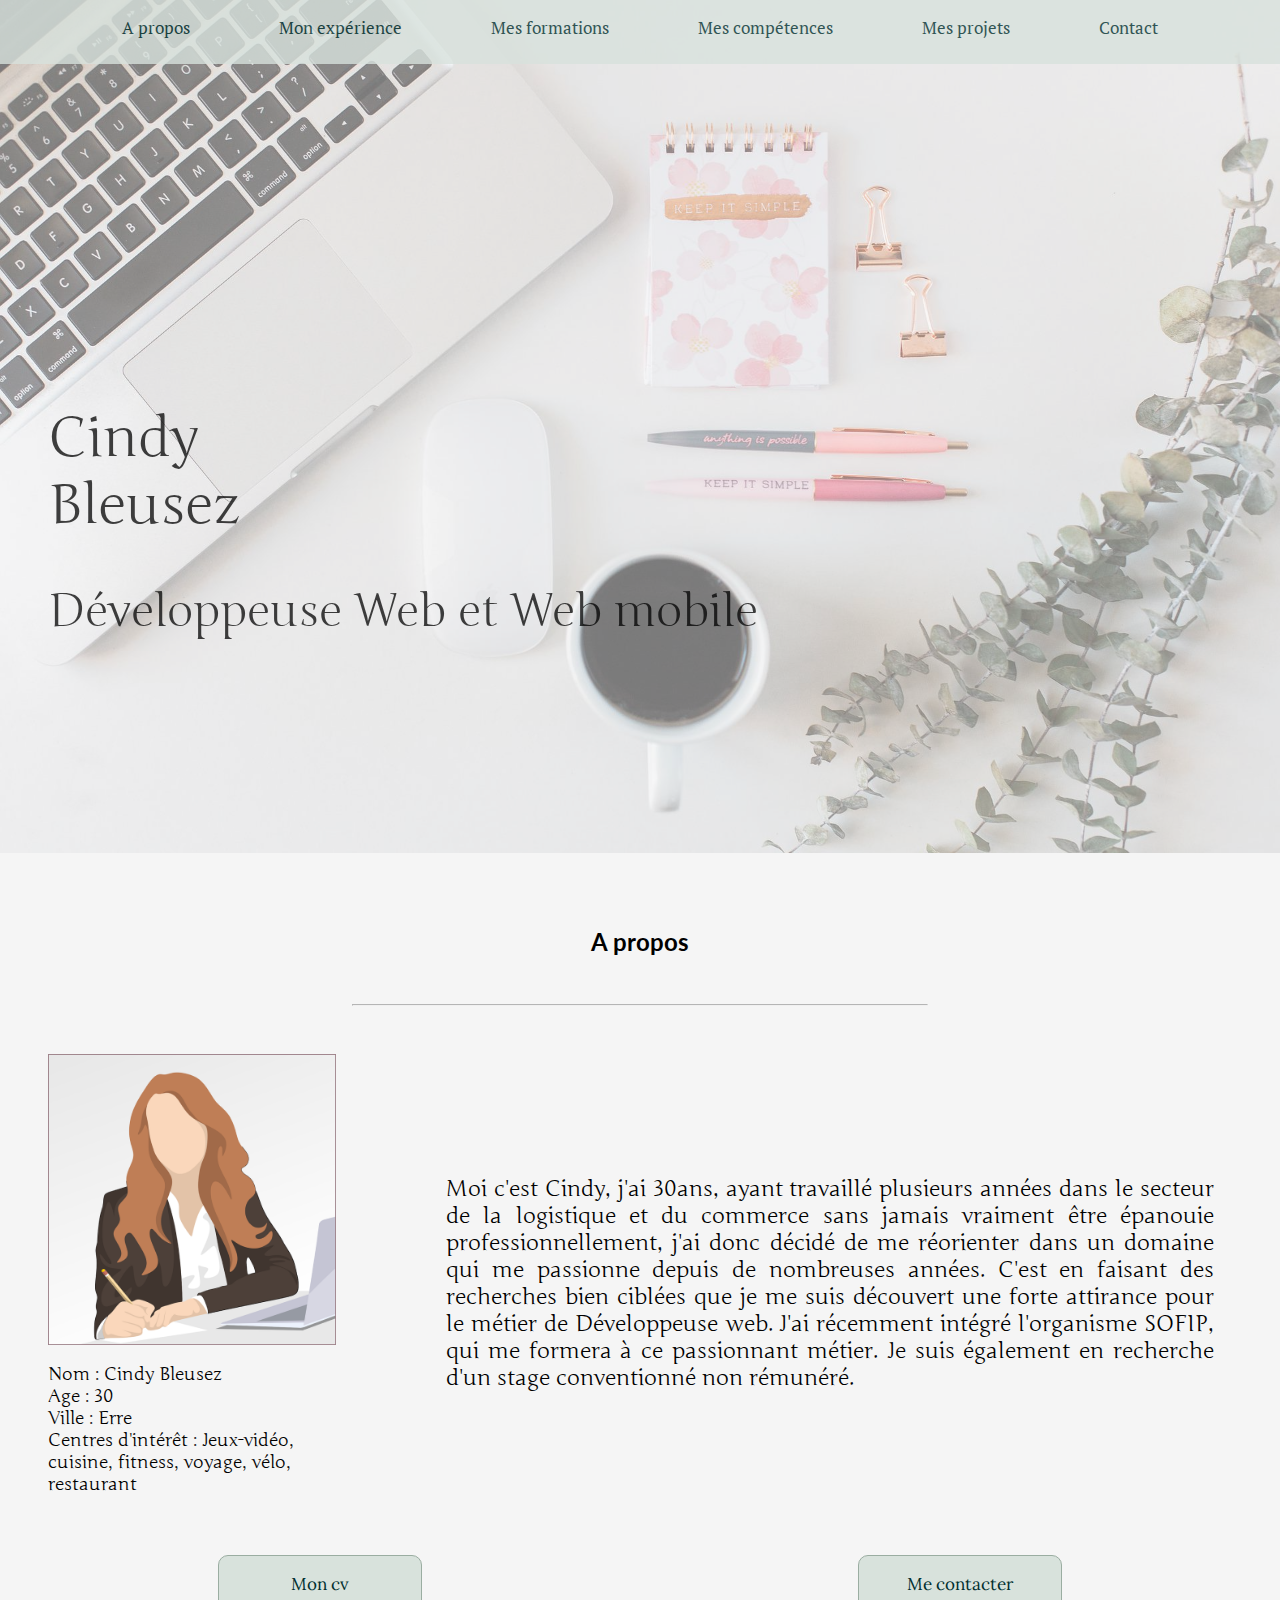
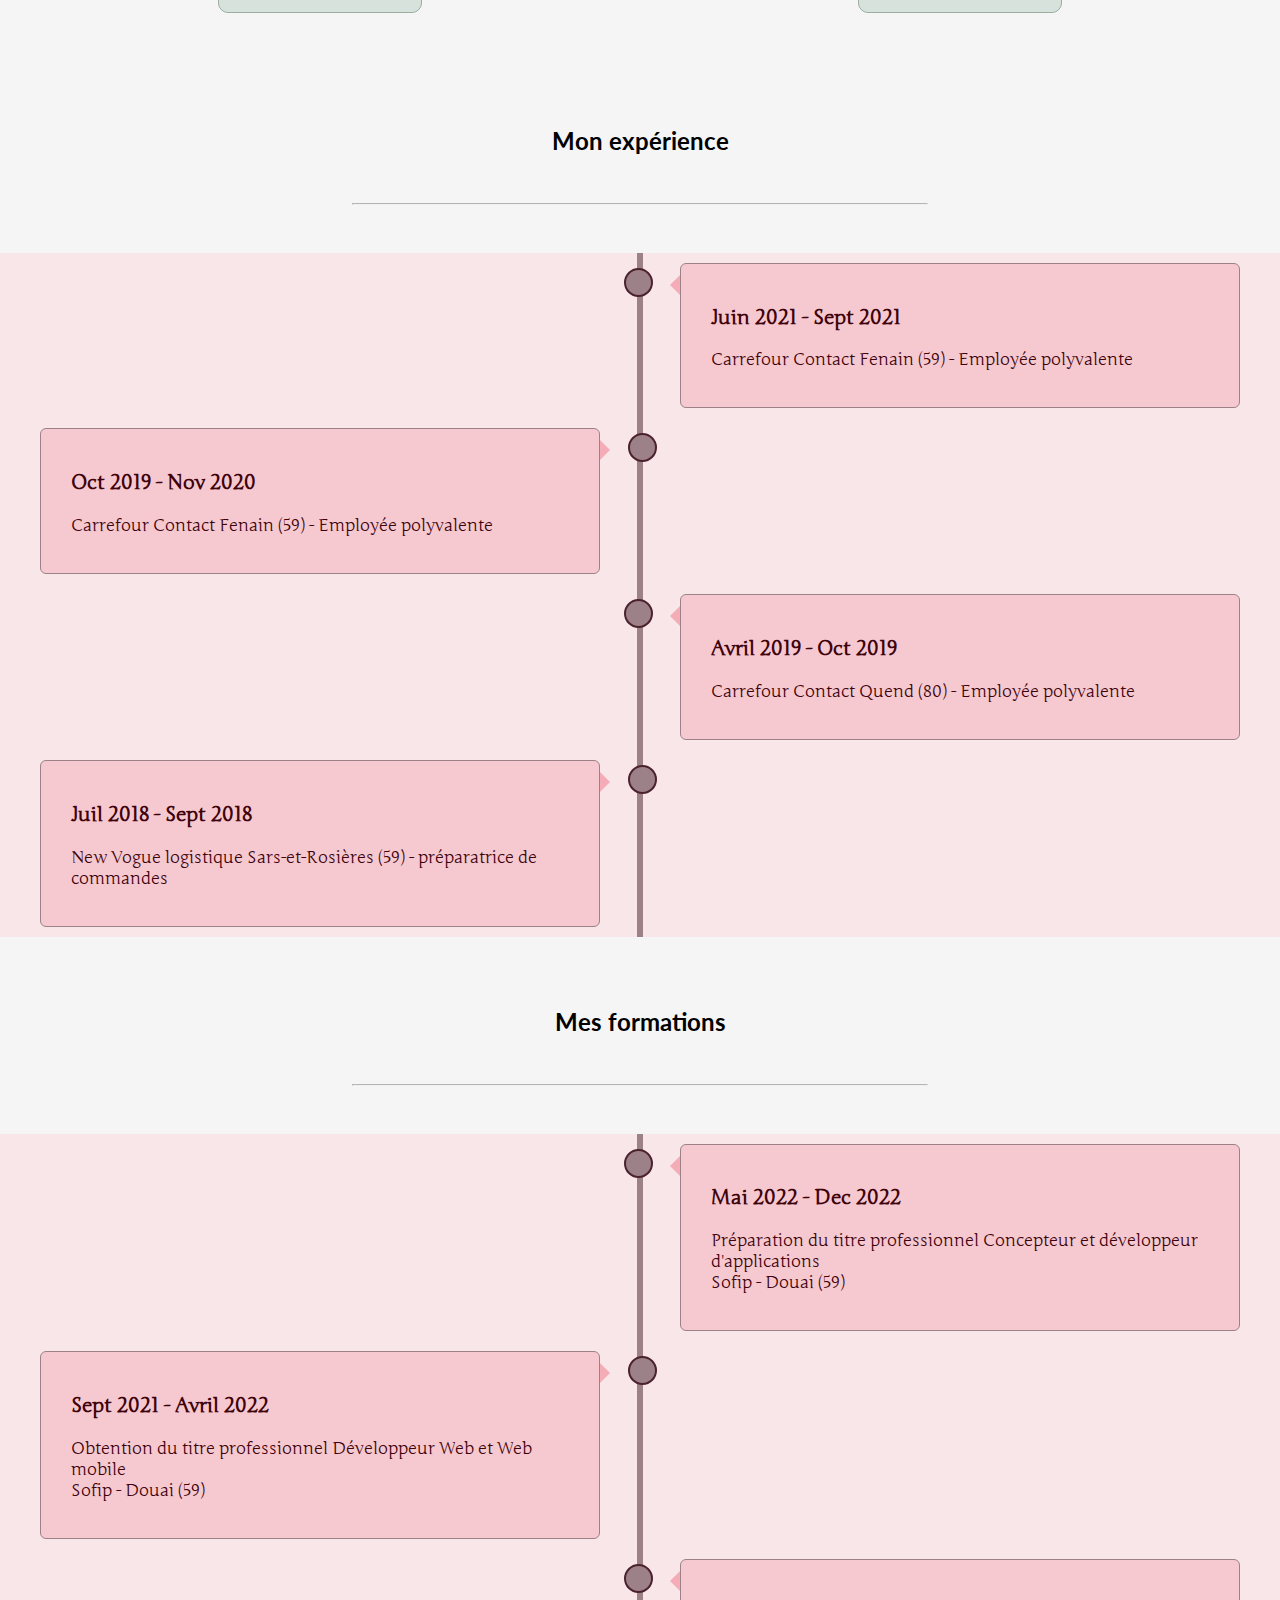
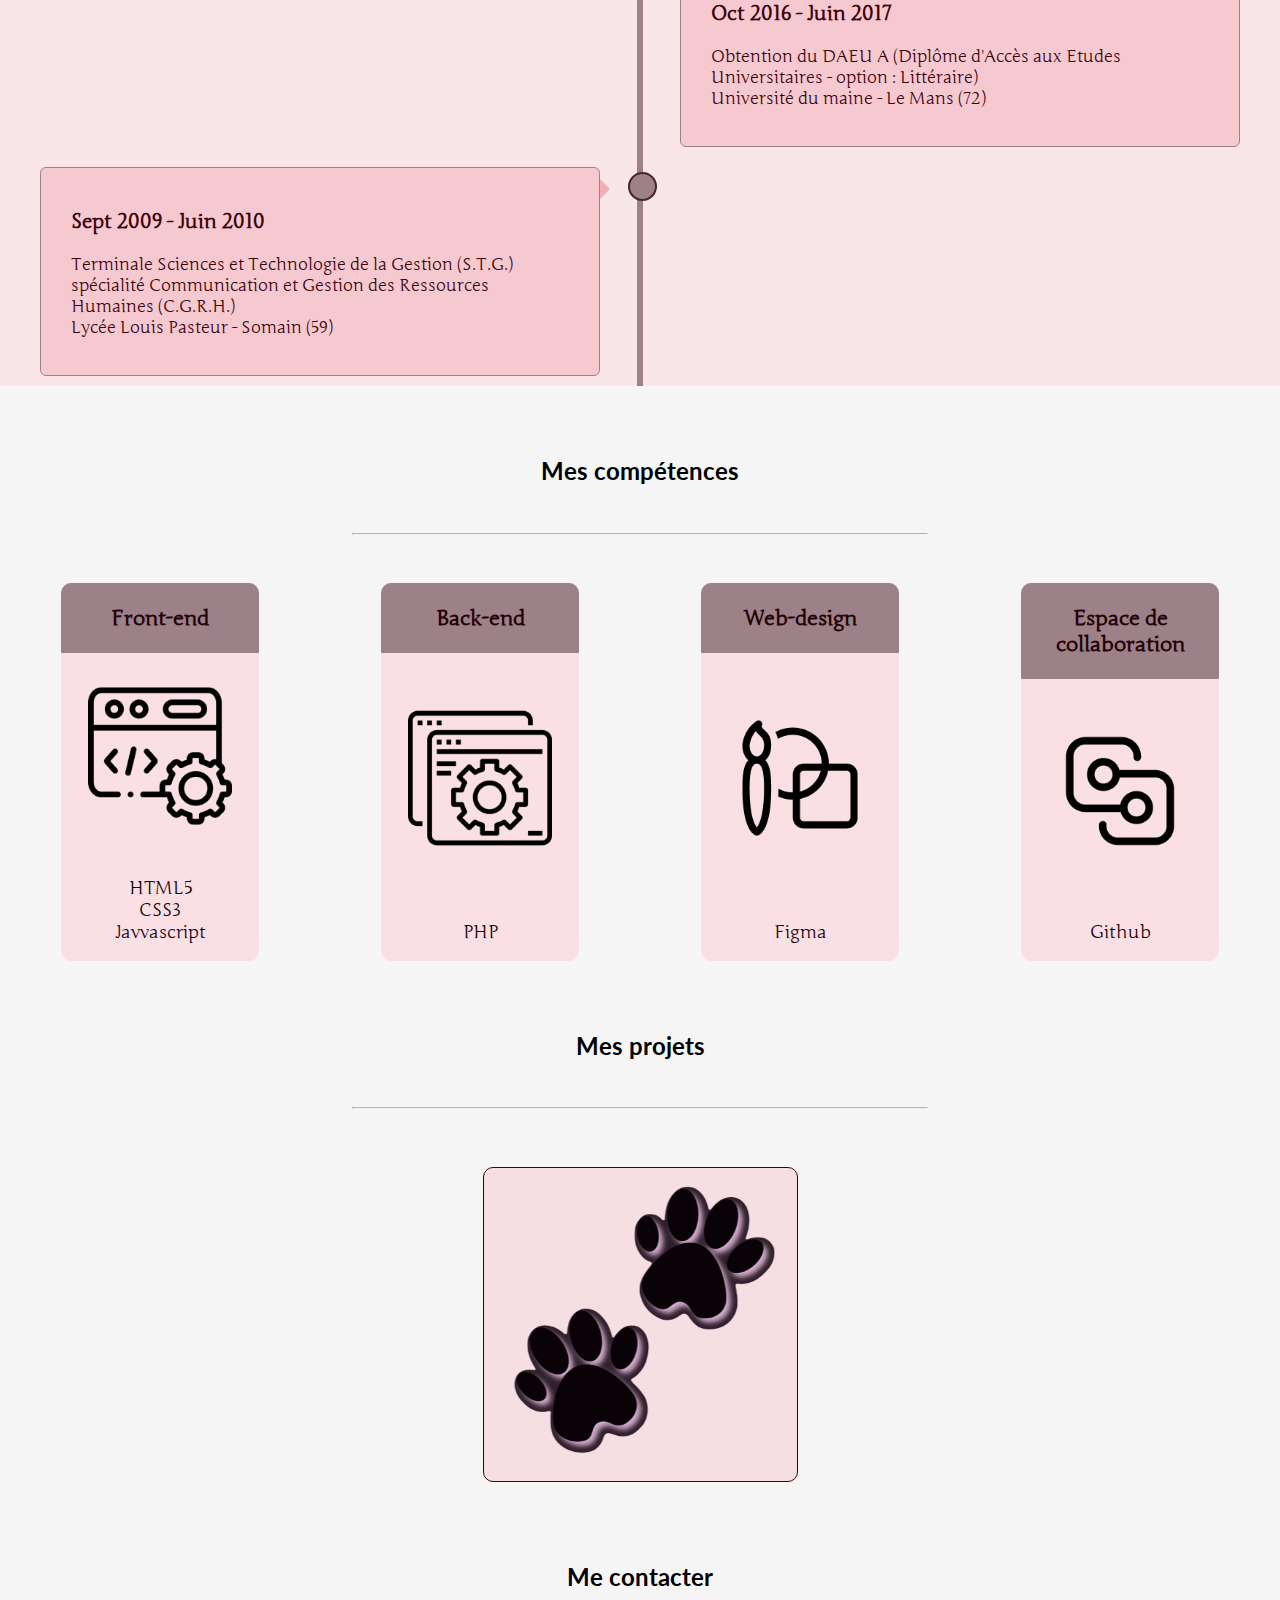
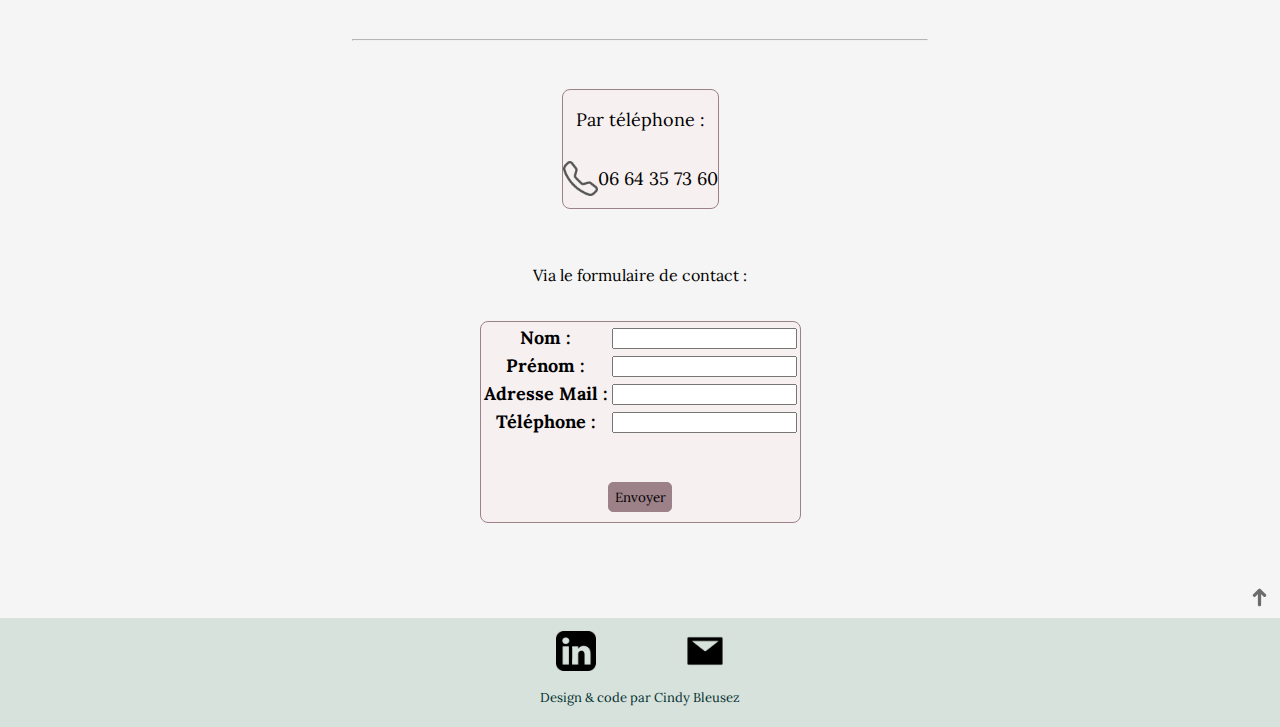
==== index.html @ 9ed2df32 "premier push" ====
<!DOCTYPE html>
<html lang="fr">

<head>
    <meta charset="UTF-8">
    <meta http-equiv="X-UA-Compatible" content="IE=edge">
    <meta name="viewport" content="width=device-width, initial-scale=1.0">
    <link rel="stylesheet" href="style.css">
    <link rel="stylesheet" href="media.css">

    <style>
        @import url('https://fonts.googleapis.com/css2?family=Junge&display=swap');
    </style>
    <style>
        @import url('https://fonts.googleapis.com/css2?family=PT+Serif&display=swap');
    </style>
    <style>
        @import url('https://fonts.googleapis.com/css2?family=Lato:wght@700&display=swap');
    </style>
    <style>
        @import url('https://fonts.googleapis.com/css2?family=Lora&display=swap');
    </style>

    <title>Cv Cindy Bleusez</title>

</head>

<body>

    <header>

        <div id="nav-bar">

            <a href="#Apropos">A propos</a>
            <a href="#Monexperience">Mon expérience</a>
            <a href="#Mesformations">Mes formations</a>
            <a href="#Mescompetences">Mes compétences</a>
            <a href="#Mesprojets">Mes projets</a>
            <a href="#Mecontacter">Contact</a>

        </div>

        <div id="head-img">

            <img id="image-header" src="img/header.jpg" alt="header">

        </div>

        <div id="head-txt">

            <h1>Cindy <br> Bleusez</h1>
            <p id="tittle">Développeuse Web et Web mobile</p>

        </div>

    </header>

    <main>

        <div class="main-txt">

            <h2 id="Apropos">A propos</h2> <br>

            <hr> <br> <br>

        </div>

        <div id="descriptions">

            <div id="description1">
                <img id="femme" src="img/femme.png" alt="femme">
                <p id="textdescription1">Nom : Cindy Bleusez <br> Age : 30 <br> Ville : Erre <br> Centres d'intérêt :
                    Jeux-vidéo, <br> cuisine,
                    fitness, voyage, vélo, <br> restaurant
                </p>
            </div>

            <p id="textdescription2"> Moi c'est Cindy, j'ai 30ans, ayant travaillé plusieurs années dans le secteur de
                la logistique et du
                commerce sans jamais vraiment être épanouie
                professionnellement, j'ai donc décidé de me réorienter dans un domaine qui me passionne depuis de
                nombreuses années. C'est en faisant des recherches
                bien ciblées que je me suis découvert une forte attirance pour le métier de Développeuse web. J'ai
                récemment intégré l'organisme SOFIP, qui me formera
                à ce passionnant métier. Je suis également en recherche d'un stage conventionné non rémunéré.</p>

        </div>

        <div id="cvcontact">

            <a href="cvpapier/cvpapier.odt" target="_blank" id="cv" class="cvpapier">Mon cv</a>
            <a href="#ancre" id="contact">Me contacter</a>

        </div>

        <div class="main-txt">

            <h2 id="Monexperience">Mon expérience</h2> <br>

            <hr> <br> <br>

        </div>

        <div class="timeline">

            <div class="container right">

                <div class="content">
                    <h3>Juin 2021 - Sept 2021</h3>
                    <p>Carrefour Contact Fenain (59) - Employée polyvalente </p>
                </div>

            </div>

            <div class="container left">

                <div class="content">
                    <h3>Oct 2019 - Nov 2020</h3>
                    <p>Carrefour Contact Fenain (59) - Employée polyvalente</p>
                </div>

            </div>

            <div class="container right">

                <div class="content">
                    <h3>Avril 2019 - Oct 2019</h3>
                    <p>Carrefour Contact Quend (80) - Employée polyvalente </p>
                </div>

            </div>

            <div class="container left">

                <div class="content">
                    <h3>Juil 2018 - Sept 2018</h3>
                    <p>New Vogue logistique Sars-et-Rosières (59) - préparatrice de commandes</p>
                </div>

            </div>

        </div>

        <div class="main-txt">

            <h2 id="Mesformations">Mes formations</h2> <br>

            <hr> <br> <br>

        </div>

        <div class="timeline">

            <div class="container right">

                <div class="content">
                    <h3>Mai 2022 - Dec 2022</h3>
                    <p>Préparation du titre professionnel Concepteur et développeur d'applications <br>
                        Sofip - Douai (59) </p>
                </div>

            </div>

            <div class="container left">

                <div class="content">
                    <h3>Sept 2021 - Avril 2022</h3>
                    <p>Obtention du titre professionnel Développeur Web et Web mobile <br>
                        Sofip - Douai (59) </p>
                </div>

            </div>

            <div class="container right">

                <div class="content">
                    <h3>Oct 2016 - Juin 2017</h3>
                    <p>Obtention du DAEU A (Diplôme d'Accès aux Etudes Universitaires - option : Littéraire) <br>
                        Université du maine - Le Mans (72)</p>
                </div>

            </div>

            <div class="container left">

                <div class="content">
                    <h3>Sept 2009 - Juin 2010</h3>
                    <p>Terminale Sciences et Technologie de la Gestion (S.T.G.) <br>
                        spécialité Communication et Gestion des Ressources Humaines (C.G.R.H.) <br>
                        Lycée Louis Pasteur - Somain (59)
                    </p>
                </div>

            </div>

        </div>

        <div class="main-txt">

            <h2 id="Mescompetences">Mes compétences</h2> <br>

            <hr> <br> <br>

        </div>

        <div id="cartes">

            <div class="carte">
                <div class="tittlecompetence">
                    <h3>Front-end</h3>
                </div>
                <img class="imgcarte" src="img/frontend.png" alt="frontend">
                <p>HTML5 <br> CSS3 <br> Javvascript</p>

            </div>

            <div class="carte">
                <div class="tittlecompetence">
                    <h3>Back-end</h3>
                </div>
                <img class="imgcarte" src="img/backend.png" alt="backend">
                <p>PHP</p>

            </div>

            <div class="carte">
                <div class="tittlecompetence">
                    <h3>Web-design</h3>
                </div>
                <img class="imgcarte" src="img/design.png" alt="design">
                <p>Figma</p>

            </div>

            <div class="carte">
                <div class="tittlecompetence">
                    <h3>Espace de <br> collaboration</h3>
                </div>
                <img class="imgcarte" src="img/collaboration.png" alt="collaboration">
                <p>Github</p>

            </div>

        </div>

        <div class="main-txt">

            <h2 id="Mesprojets">Mes projets</h2> <br>

            <hr> <br> <br>

            <div id="projets">

                <figure class="snip1585">

                    <img src="img/pattes.png" alt="pattes" />

                    <figcaption>
                        <h3>Canidogs <span></span></h3>
                    </figcaption>
                    <a target="_blank" href="http://canidogs.catherine-wojciechowski.fr/"></a>

                </figure>

            </div>

        </div>

        <div class="main-txt">

            <h2 id="Mecontacter">Me contacter</h2> <br>

            <hr> <br> <br>

        </div>

        <div class="mecontacter">

            <div id="contacttel">
                <p>Par téléphone :</p>

                <div id="iconenum">
                    <img id="tel" src="img/tel.png" alt="telephone">
                    <p>06 64 35 73 60</p>
                </div>

            </div>

        </div> <br><br>

        <div class="mecontacter">

            <div>
                <p>Via le formulaire de contact :</p> <br>

                <div>
                    <form action=""></form>
                </div>
            </div>

        </div>

        <div class="mecontacter">

            <form id="formulaire" action="indexform.html" method="get" onsubmit="return envoyerFormulaire();">
                <table>
                    <tr>
                        <th>Nom : </th>
                        <th><input id="tbx_nom" type="text" value""></th>
                    </tr>
                    <tr>
                        <th>Prénom : </th>
                        <th><input id="tbx_prenom" type="text" value""></th>
                    </tr>
                    <tr>
                        <th>Adresse Mail : </th>
                        <th><input id="tbx_mail" type="text" value""></th>
                    </tr>
                    <tr>
                        <th>Téléphone :</th>
                        <th><input id="tbx_telephone" type="text" value""></th>
                    </tr>
                </table> <br> <br>
                <input id="btn_valider" type="submit" value="Envoyer">
            </form>
        </div>

        <div>
            <a id="ancre" href="#head-img"><img src="img/fleche.png" alt="fleche"></a>
        </div>

    </main>

    <footer>

        <div id="footer">
            <a target="_blank" href="https://www.linkedin.com/in/cindy-bleusez-076947224/"><img id="linkdn"
                    src="img/linkedn.png" alt="linkedn"></a>
            <a href="mailto:cindy.bleusez@hotmail.fr"><img id="mail" src="img/mail.png" alt="mail"></a>
            <p id="textfoot">Design & code par Cindy Bleusez</p>
        </div>

    </footer>

    <script src="formulaire.js"></script>
    <script src="projet.js"></script>
</body>

</html>
---- style.css ----
body, html{
    margin: 0;
    padding: 0;
    scroll-behavior: smooth;
    background-color: rgba(245, 245, 245, 1);
    font-family: 'Junge', serif;
    font-family: 'PT Serif', serif;
    font-family: 'Lato', sans-serif;
    font-family: 'Lora', serif;
}

/*Header*/

#nav-bar{
    position: fixed;
    z-index: 2;
    top: 0px;
    background-color: rgba(216, 226, 220, 1);
    width: 100%;
    height: 5em;
    font-family: 'PT Serif', serif;
    text-align: center;
    padding-top: 2em;
    opacity: 80%;
}

a{
    margin: 5em;
    font-size: 16px;
    text-decoration: none;
    color: rgb(1, 48, 48);
}

a:hover{
    text-decoration: underline;
    color: rgb(1, 48, 48);
}

#head-img{
    position: relative;
    z-index: 1;
}

#image-header{
    width: 100%;
    height: auto;
    opacity: 50%;
}

#head-txt{
    position: absolute;
    z-index: 3;
    top: 30em;
    padding: 3em;
    font-family: 'Junge', serif;
}

h1{
    color: rgba(0, 0, 0, 0.75);
    font-size: 70px;
    font-weight: 500;
}

#tittle{
    color: rgba(0, 0, 0, 0.75);
    font-size: 60px;
}

/*Main*/

    /*A propos*/

.main-txt{
    margin-top: 70px;
    height: auto;
}

h2{
    font-family: 'Lato', sans-serif;
    text-align: center;
    font-size: 25px;
}

hr{
    width: 40%;
    opacity: 70%;
}

#descriptions{
    display: flex;
    flex-wrap: wrap;
    justify-content: space-between;
    align-items: center;
    text-align: justify;
}

#description1{
    display: flex;
    justify-content: center;
    align-items: flex-start;
    flex-direction: column;
    margin-left: 3em;
}

#femme{
    width: auto;
    height: auto;
}

#textdescription1{
    font-family: 'Junge', serif;
    font-size: 18px;
}

#textdescription2{
    max-width: 75%;
    margin-left: 3em;
    margin-right: 3em;
    font-size: 23px;
    font-family: 'Junge', serif;
}

#cvcontact{
    display: flex;
    align-items: center;
    justify-content: space-around;
    text-align: center;
}

#cv{
    width: 12em;
    padding: 1em;
    height: auto;
    background-color: rgba(216, 226, 220, 1);
    border: 1px solid rgba(154, 173, 161, 1);
    border-radius: 10px;
}

#contact{
    width: 12em;
    padding: 1em;
    height: auto;
    background-color: rgba(216, 226, 220, 1);
    border: 1px solid rgba(154, 173, 161, 1);
    border-radius: 10px;
}

#cv:hover{
    background-color: rgba(154, 173, 161, 1);
    color: rgb(2, 44, 17);
    border: 1px solid rgb(16, 65, 34);
    text-decoration: none;
}

#contact:hover{
    background-color: rgba(154, 173, 161, 1);
    color: rgb(2, 44, 17);
    border: 1px solid rgb(16, 65, 34);
    text-decoration: none;
}

    /*Mon expérience*/

        /*Timeline*/

*{
    box-sizing: border-box;
}

        /* The actual timeline (the vertical ruler) */

.timeline{
    font-family: 'Junge', serif;
    font-size: 17px;
    background-color: rgba(255, 202, 212, 0.35);
    position: relative;
    max-width: 100%;
}

        /* The actual timeline (the vertical ruler) */

.timeline::after{
    content: '';
    position: absolute;
    width: 6px;
    background-color: rgba(157, 129, 137, 1);
    top: 0;
    bottom: 0;
    left: 50%;
    margin-left: -3px;
}

        /* Container around content */

.container{
    padding: 10px 40px;
    position: relative;
    background-color: none;
    width: 50%;
}

        /* The circles on the timeline */

.container::after{
    content: '';
    position: absolute;
    width: 25px;
    height: 25px;
    right: -17px;
    background-color: rgba(157, 129, 137, 1);
    border: 2px solid rgb(75, 34, 45);
    top: 15px;
    border-radius: 50%;
    z-index: 1;
}

        /* Place the container to the left */

.left{
    left: 0;
}

        /* Place the container to the right */

.right{
    left: 50%;
}

        /* Add arrows to the left container (pointing right) */

.left::before{
    content: " ";
    height: 0;
    position: absolute;
    top: 22px;
    width: 0;
    z-index: 1;
    right: 30px;
    border: medium solid rgba(244, 172, 183, 1);
    border-width: 10px 0 10px 10px;
    border-color: transparent transparent transparent rgba(244, 172, 183, 1);
}

        /* Add arrows to the right container (pointing left) */

.right::before{
    content: " ";
    height: 0;
    position: absolute;
    top: 22px;
    width: 0;
    z-index: 1;
    left: 30px;
    border: medium solid rgba(244, 172, 183, 1);
    border-width: 10px 10px 10px 0;
    border-color: transparent rgba(244, 172, 183, 1) transparent transparent;
}

        /* Fix the circle for containers on the right side */

.right::after{
    left: -16px;
}

        /* The actual content */

.content{
    padding: 20px 30px;
    background-color: rgba(244, 172, 183, 0.5);
    border: 1px solid rgba(157, 129, 137, 1);
    color: rgb(63, 2, 11);
    position: relative;
    border-radius: 6px;
}

    /*Mes compétences*/

#cartes{
    font-family: 'Junge', serif;
    font-size: 18px;
    display: flex;
    flex-wrap: wrap;
    justify-content: space-around;
    align-items: center;
    text-align: center;
}

.carte{
    display: flex;
    justify-content: space-between;
    align-items: center;
    flex-direction: column;
    width: auto;
    color: rgb(37, 1, 7);
    margin: 0;
    padding: 0;
    height: 21em;
    background-color: rgba(255, 202, 212, 0.5);
    border-radius: 10px;
}

.tittlecompetence{
    width: 11em;
    background-color: rgba(157, 129, 137, 1);
    border: 1px solid rgba(157, 129, 137, 1);
    border-radius: 10px 10px 0px 0px ;
}

.imgcarte{
    width: 8em;
    height: auto;
}

    /*Mes projets*/

#projets{
    display: flex;
    justify-content: center;
    align-items: center;
    width: auto;
    height: fit-content;
}

.snip1585{
    background-color: rgba(244, 172, 183, 0.3);
    border: 1px solid rgb(56, 4, 13) ;
    border-radius: 10px;
    color: rgb(56, 4, 13);
    display: inline-block;
    font-family: 'Lora', serif;
    font-size: 28px;
    margin: 10px;
    max-width: 315px;
    min-width: 230px;
    overflow: hidden;
    position: relative;
    text-align: center;
    width: 100%;
}

.snip1585 *{
    -webkit-box-sizing: border-box;
    box-sizing: border-box;
    -webkit-transition: all 0.45s ease;
    transition: all 0.45s ease;
}

.snip1585:before, .snip1585:after{
    background-color: rgba(244, 172, 183, 0.4);
    border-top: 50px solid rgba(157, 129, 137, 0.9);
    border-bottom: 50px solid rgba(157, 129, 137, 0.9);
    position: absolute;
    top: 0;
    bottom: 0;
    left: 0;
    right: 0;
    content: '';
    -webkit-transition: all 0.3s ease;
    transition: all 0.3s ease;
    z-index: 1;
    opacity: 0;
}

.snip1585:before{
    -webkit-transform: scaleY(2);
    transform: scaleY(2);
}

.snip1585:after{
    -webkit-transform: scaleY(2);
    transform: scaleY(2);
}

.snip1585 img{
    vertical-align: top;
    max-width: 100%;
    backface-visibility: hidden;
}

.snip1585 figcaption{
    position: absolute;
    top: 0;
    bottom: 0;
    left: 0;
    right: 0;
    align-items: center;
    z-index: 1;
    display: flex;
    flex-direction: column;
    justify-content: center;
    line-height: 1.1em;
    opacity: 0;
    z-index: 2;
    -webkit-transition-delay: 0s;
    transition-delay: 0s;
}

.snip1585 h3{
    font-size: 1em;
    font-weight: 400;
    letter-spacing: 1px;
    margin: 0;
    text-transform: uppercase;
}

.snip1585 h3 span{
    display: block;
    font-weight: 800;
}

.snip1585 a{
    position: absolute;
    top: 0;
    bottom: 0;
    left: 0;
    right: 0;
    z-index: 3;
}

.snip1585:hover > img, .snip1585.hover > img{
    opacity: 0.7;
}

.snip1585:hover:before, .snip1585.hover:before, .snip1585:hover:after, .snip1585.hover:after{
    -webkit-transform: scale(1);
    transform: scale(1);
    opacity: 1;
}

.snip1585:hover figcaption, .snip1585.hover figcaption{
    opacity: 1;
    -webkit-transition-delay: 0.1s;
    transition-delay: 0.1s;
}

    /*Me contacter*/

        /*Téléphone*/

.mecontacter{
    display: flex;
    justify-content: center;
    align-items: center;
    font-family: 'Lora', serif;  
}

#contacttel{
    width: fit-content;
    height: auto;
    background-color: rgba(251, 236, 236, 0.45);
    border: 1px solid rgba(157, 129, 137, 1);
    border-radius: 8px;
    font-size: 18px;
    text-align: center;
}

#iconenum{
    display: flex;
    justify-content: center;
    align-items: center; 
}

#tel{
    width: auto;
    height: 35px;
}

        /*Formulaire de contact*/

#formulaire{
    font-family: 'Lora', serif;
    margin-bottom: 3em;
    width: fit-content;
    height: auto;
    background-color: rgba(251, 236, 236, 0.45);
    border: 1px solid rgba(157, 129, 137, 1);
    border-radius: 8px;
    font-size: 18px;
    text-align: center;
}

#btn_valider{
    font-family: 'Lora', serif;
    margin-bottom: 10px;
    cursor: pointer;
    width: fit-content;
    padding: 0.4em;
    height: auto;
    background-color: rgba(157, 129, 137, 1);
    border: 1px solid rgba(157, 129, 137, 1);
    border-radius: 5px;
}

#btn_valider:hover{
    background-color: rgba(255, 202, 212, 0.5);
}


/*Deuxième page validation de formulaire*/

#titrevalidform{
    margin-bottom: 60px;
    text-align: center;
    font-size: 35px;
}

#boutonreturnaccueil{
    margin-bottom: 7em;
    text-align: center;
}

#returnaccueil{
    width: fit-content;
    padding: 1em;
    height: auto;
    background-color: rgba(216, 226, 220, 1);
    border: 1px solid rgba(154, 173, 161, 1);
    border-radius: 10px;
}

#returnaccueil:hover{
    background-color: rgba(154, 173, 161, 1);
    color: rgb(2, 44, 17);
    border: 1px solid rgb(16, 65, 34);
    text-decoration: none;
}

/*Ancre*/

#ancre{
    margin: 10px;
    display: flex;
    align-items: flex-end;
    justify-content: flex-end;
}

/*Footer*/

footer{
    width: 100%;
    height: auto;
    background-color: rgba(216, 226, 220, 1);
}

#footer{
    padding: 0.5em;
    padding-top: 0.8em;
    text-align: center;
    color: rgb(1, 48, 48);;
}

#linkdn{
    width: auto;
    height: 40px;
}

#mail{
    width: 40px;
    height: auto;
}

#textfoot{
    font-size: 13px;
}
---- media.css ----
/*Media smartphone*/

@media screen and (max-width: 600px) {
/*Header*/

#nav-bar{
    height: 3em;
    padding-top: 1em;
}

a{
    margin: 0.3em;
    font-size: 11px;
}

#head-txt{
    top: 5em;
}

h1{
    font-size: 30px;
}

#tittle{
    font-size: 20px;
}

/*Main*/

    /*A propos*/

.main-txt{
    margin-top: 50px;
}

h2{
    font-size: 18px;
}

hr{
    width: 55%;
}

#descriptions{
    justify-content: center;
}

#femme{
    width: 12em;
}

#textdescription1{
    font-size: 15px;
}

#textdescription2{
    font-size: 18px;
}

     /*Mon expérience*/

        /*Timeline*/

.timeline{
    font-size: 13px;
}

    /* Place the timelime to the left */
  
.timeline::after{
    left: 31px;
}

    /* Full-width containers */
  
.container{
    width: 100%;
    padding-left: 70px;
    padding-right: 25px;
}

    /* Make sure that all arrows are pointing leftwards */
  
.container::before{
    left: 60px;
    border: medium solid rgb(106, 103, 116);
    border-width: 10px 10px 10px 0;
    border-color: transparent rgb(106, 103, 116) transparent transparent;
}

    /* Make sure all circles are at the same spot */
  
.left::after, .right::after{
    left: 15px;
}

    /* Make all right containers behave like the left ones */
  
.right{
    left: 0%;
}
  
    /*Mes compétences*/

#cartes{
    font-size: 13px;
}

.carte{
    margin: 10px;
}

.imgcarte{
    width: 6em;
}

    /*Mes projets*/

.snip1585{
    width: 1em;
    height: auto;
    font-size: 18px;
}

/*Ancre*/

#ancre{
    display: none;
}

/*Footer*/
footer{
    height: 5em;
}

#linkdn{
    height: 18px;
}

#mail{
    width: 18px;
}

#textfoot{
    font-size: 10px;
}
}

/* Media Tablette */

@media (min-width : 601px) and (max-width : 768px){
/*Header*/

#nav-bar{
    height: 4em;
    padding-top: 1em;
}

a{
    margin: 0.6em;
    font-size: 13px;
}

#head-txt{
    top: 7em;
}

h1{
    font-size: 40px;
}

#tittle{
    font-size: 30px;
}

/*Main*/

    /*A propos*/

.main-txt{
    margin-top: 60px;
}
    
h2{
    font-size: 22px;
}
    
hr{
    width: 55%;
}

#descriptions{
    justify-content: center;
}

#femme{
    width: 15em;
}

#textdescription1{
    font-size: 16px;
}

#textdescription2{
    font-size: 20px;
}

/*Mon expérience*/

    /*Timeline*/

.timeline{
    font-size: 15px;
}

/*Mes compétences*/

#cartes{
    font-size: 15px;
}

.carte{
    margin: 15px;
}

.imgcarte{
    width: 7em;
}

/*Mes projets*/

.snip1585{
    width: 2em;
    height: auto;
    font-size: 20px;
}

/*Ancre*/

#ancre{
    display: none;
}

/*Footer*/
footer{
    height: 5.5em;
}

#linkdn{
    height: 23px;
}

#mail{
    width: 23px;
}

#textfoot{
    font-size: 11px;
}
}

/* Media laptop */

@media (min-width : 769px) and (max-width : 992px){
/*Header*/

#nav-bar{
    height: 4em;
    padding-top: 1em;
}

a{
    margin: 1.5em;
    font-size: 14px;
}

#head-txt{
    top: 9em;
}

h1{
    font-size: 45px;
}

#tittle{
    font-size: 35px;
}

/*Main*/

    /*A propos*/

.main-txt{
    margin-top: 65px;
}
        
h2{
    font-size: 24px;
}
        
hr{
     width: 60%;
}
    
#descriptions{
    justify-content: center;
}
    
#femme{
    width: 17em;
}
    
#textdescription1{
    font-size: 16px;
}
    
#textdescription2{
    font-size: 20px;
}

/*Mon expérience*/

    /*Timeline*/

.timeline{
    font-size: 16px;
}

/*Mes compétences*/

#cartes{
    font-size: 16px;
}

.carte{
    margin: 16px;
}

.imgcarte{
    width: 8em;
}

/*Mes projets*/

.snip1585{
    width: 3em;
    height: auto;
    font-size: 22px;
}

/*Footer*/
footer{
    height: 5.5em;
}

#linkdn{
    height: 23px;
}

#mail{
    width: 23px;
}

#textfoot{
    font-size: 11px;
}
}
/*Media Large*/

@media (min-width : 993px) and (max-width : 1200px){
/*Header*/

#nav-bar{
    height: 4em;
    padding-top: 1em;
}

a{
    margin: 2em;
    font-size: 15px;
}

#head-txt{
    top: 13em;
}

h1{
    font-size: 55px;
}

#tittle{
    font-size: 45px;
}

/*Main*/

    /*A propos*/

.main-txt{
    margin-top: 70px;
}
            
h2{
    font-size: 24px;
}
            
hr{
    width: 55%;
}
        
#femme{
    width: 18em;
}
        
#textdescription1{
    font-size: 18px;
}
        
#textdescription2{
    max-width: 45%;
    font-size: 19px;
}
}

/*Media X-Large*/

@media (min-width : 1201px) and (max-width : 1550px){
/*Header*/

#nav-bar{
    height: 4em;
    padding-top: 1em;
}

a{
    margin: 2.5em;
    font-size: 17px;
}

#head-txt{
    top: 20em;
}

h1{
    font-size: 55px;
}

#tittle{
    font-size: 45px;
}

/*Main*/

    /*A propos*/

.main-txt{
    margin-top: 70px;
}
                
h2{
    font-size: 24px;
}
                
hr{
    width: 45%;
}
            
#femme{
    width: 18em;
}
            
#textdescription1{
    font-size: 18px;
}
            
#textdescription2{
    max-width: 60%;
    font-size: 22px;
}
}

/*Media XX-Large*/

@media (min-width : 1551px) and (max-width : 2250px){

    /*Header*/

#nav-bar{
    height: 4em;
    padding-top: 1em;
}

a{
    margin: 3.5em;
    font-size: 17px;
}

#head-txt{
    top: 30em;
}

h1{
    font-size: 55px;
}

#tittle{
    font-size: 45px;
}

/*Main*/

    /*A propos*/

.main-txt{
    margin-top: 70px;
}
                
h2{
    font-size: 24px;
}
                
hr{
    width: 45%;
}
            
#femme{
    width: 18em;
}
            
#textdescription1{
    font-size: 18px;
}
            
#textdescription2{
    max-width: 65%;
    font-size: 22px;
}

    
}
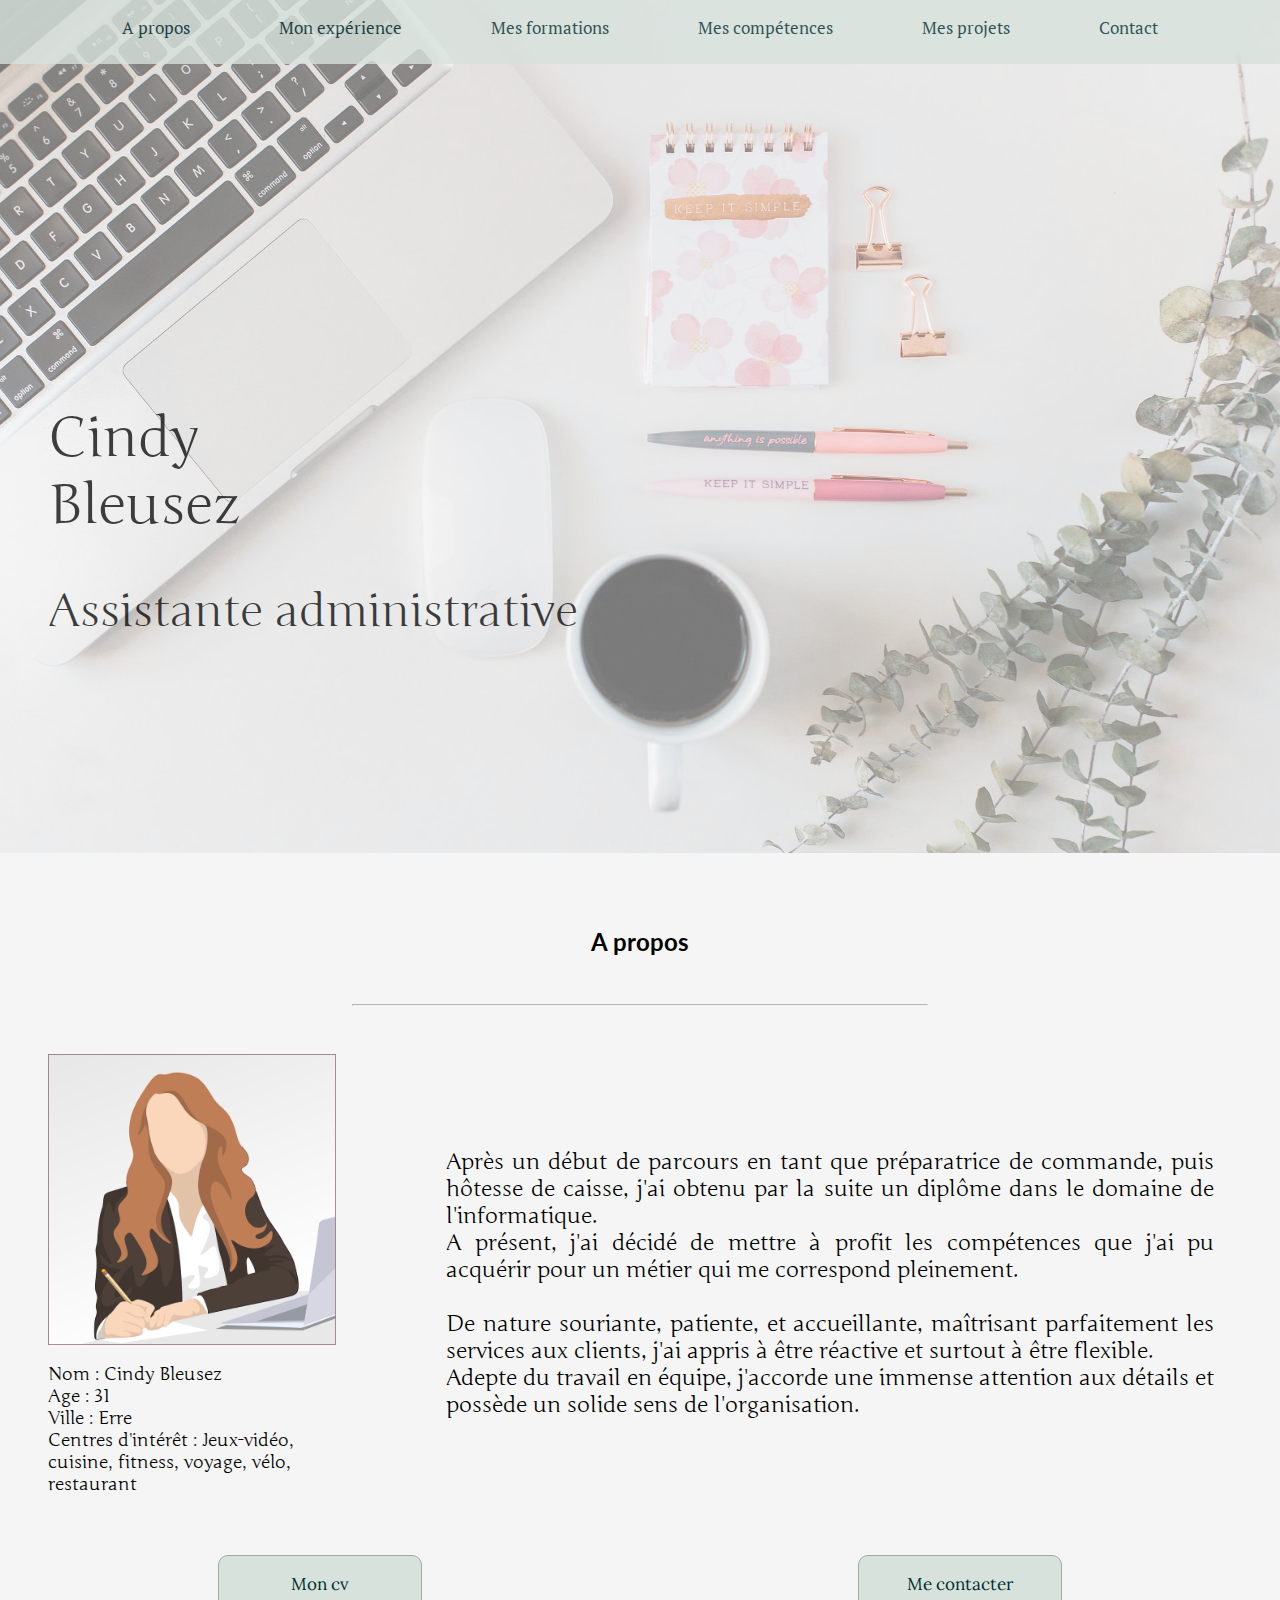
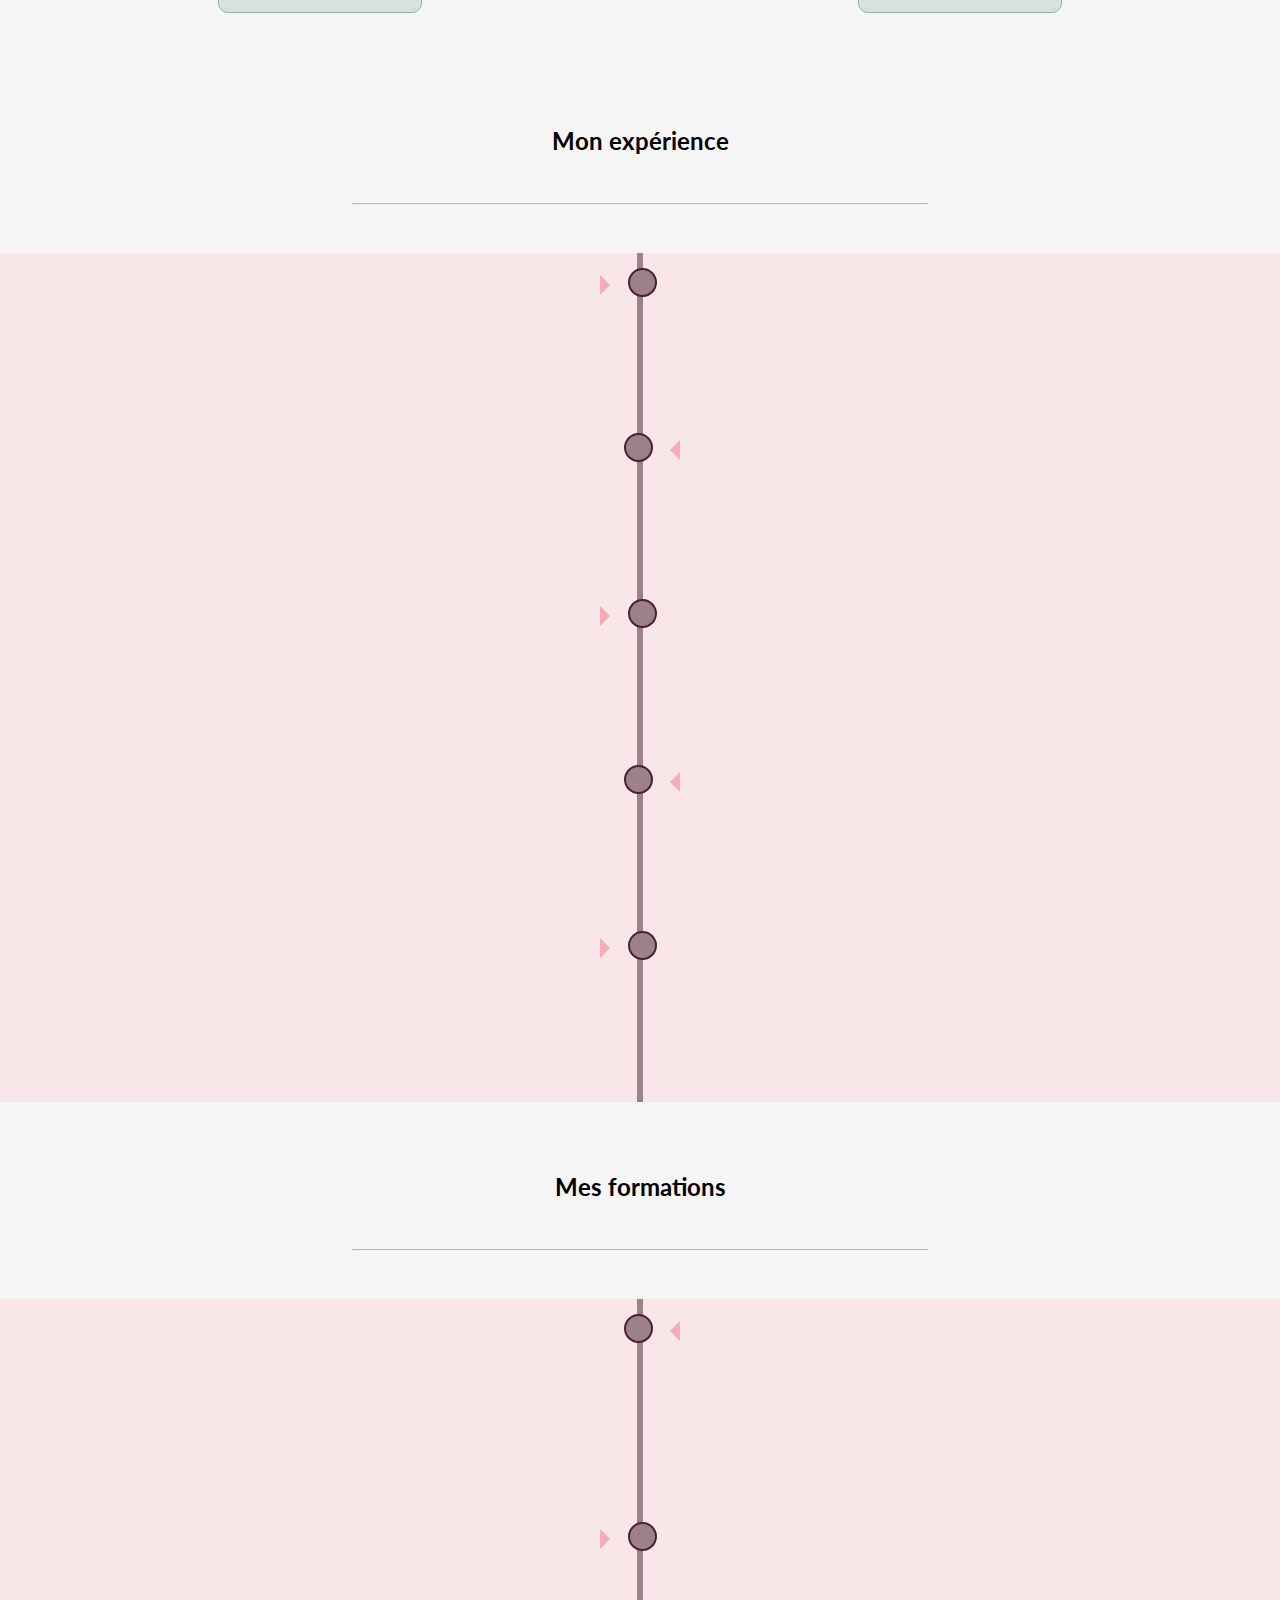
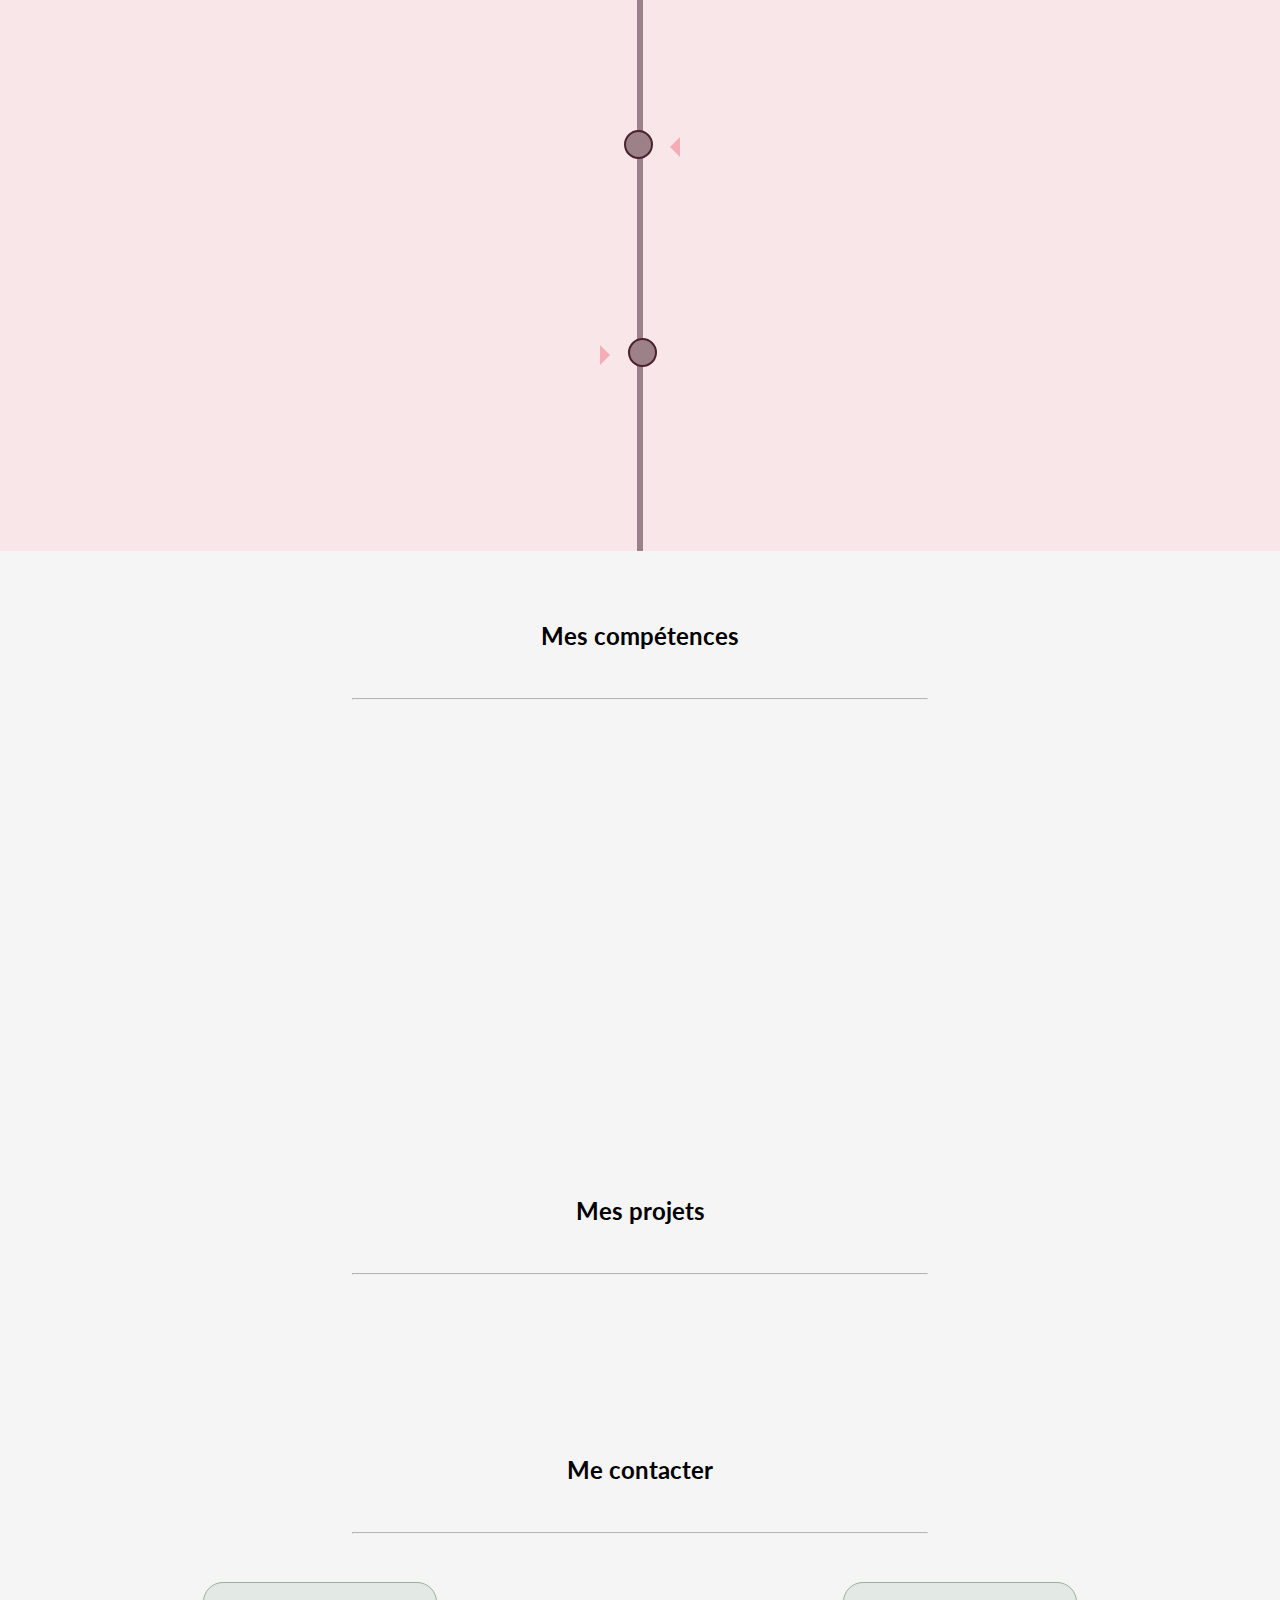
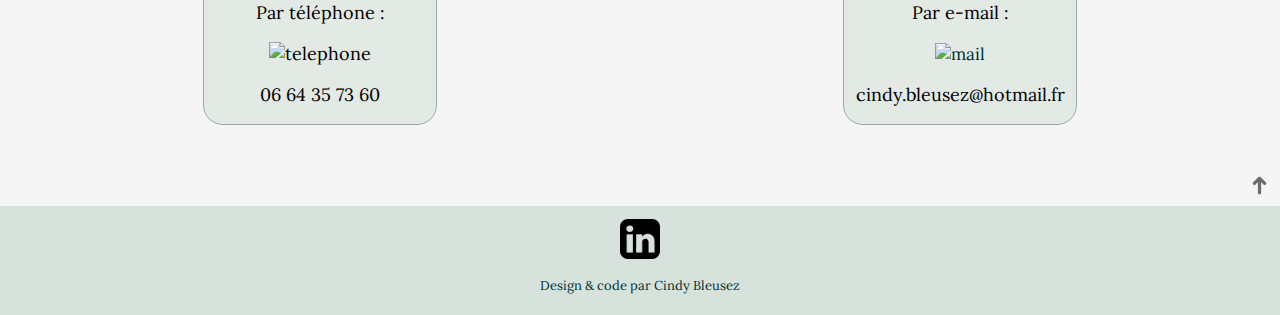
==== commit 78f7ac19: "nouveaux éléments" ====
--- a/index.html
+++ b/index.html
@@ -7,6 +7,7 @@
     <meta name="viewport" content="width=device-width, initial-scale=1.0">
     <link rel="stylesheet" href="style.css">
     <link rel="stylesheet" href="media.css">
+    <link href="https://unpkg.com/aos@2.3.1/dist/aos.css" rel="stylesheet">
 
     <style>
         @import url('https://fonts.googleapis.com/css2?family=Junge&display=swap');
@@ -49,7 +50,7 @@
         <div id="head-txt">
 
             <h1>Cindy <br> Bleusez</h1>
-            <p id="tittle">Développeuse Web et Web mobile</p>
+            <p id="tittle">Assistante administrative</p>
 
         </div>
 
@@ -69,26 +70,25 @@
 
             <div id="description1">
                 <img id="femme" src="img/femme.png" alt="femme">
-                <p id="textdescription1">Nom : Cindy Bleusez <br> Age : 30 <br> Ville : Erre <br> Centres d'intérêt :
+                <p id="textdescription1">Nom : Cindy Bleusez <br> Age : 31 <br> Ville : Erre <br> Centres d'intérêt :
                     Jeux-vidéo, <br> cuisine,
                     fitness, voyage, vélo, <br> restaurant
                 </p>
             </div>
 
-            <p id="textdescription2"> Moi c'est Cindy, j'ai 30ans, ayant travaillé plusieurs années dans le secteur de
-                la logistique et du
-                commerce sans jamais vraiment être épanouie
-                professionnellement, j'ai donc décidé de me réorienter dans un domaine qui me passionne depuis de
-                nombreuses années. C'est en faisant des recherches
-                bien ciblées que je me suis découvert une forte attirance pour le métier de Développeuse web. J'ai
-                récemment intégré l'organisme SOFIP, qui me formera
-                à ce passionnant métier. Je suis également en recherche d'un stage conventionné non rémunéré.</p>
+            <p id="textdescription2">Après un début de parcours en tant que préparatrice de commande, 
+                puis hôtesse de caisse, j'ai obtenu par la suite un diplôme dans le domaine de l'informatique. <br> 
+                A présent, j'ai décidé de mettre à profit les compétences que j'ai pu acquérir pour un métier 
+                qui me correspond pleinement. <br><br> De nature souriante, patiente, et accueillante, 
+                maîtrisant parfaitement les services aux clients, j'ai appris à être réactive et surtout à 
+                être flexible. <br> Adepte du travail en équipe, j'accorde une immense attention aux détails et 
+                possède un solide sens de l'organisation. </p>
 
         </div>
 
         <div id="cvcontact">
 
-            <a href="cvpapier/cvpapier.odt" target="_blank" id="cv" class="cvpapier">Mon cv</a>
+            <a href="cvpapier/cvcindybleusez2023.pdf" target="_blank" id="cv" class="cvpapier">Mon cv</a>
             <a href="#ancre" id="contact">Me contacter</a>
 
         </div>
@@ -103,38 +103,57 @@
 
         <div class="timeline">
 
+            <div class="container left">
+
+                <div data-aos="fade-right">
+                    <div class="content">
+                        <h3>Mars 2022 - Avril 2022</h3>
+                        <p>Inetum Lille (59) - stage Développeur Web</p>
+                    </div>
+                </div>
+
+            </div>
+
             <div class="container right">
 
-                <div class="content">
-                    <h3>Juin 2021 - Sept 2021</h3>
-                    <p>Carrefour Contact Fenain (59) - Employée polyvalente </p>
-                </div>
-
-            </div>
-
-            <div class="container left">
-
-                <div class="content">
-                    <h3>Oct 2019 - Nov 2020</h3>
-                    <p>Carrefour Contact Fenain (59) - Employée polyvalente</p>
+                <div data-aos="fade-left">
+                    <div class="content">
+                        <h3>Juin 2021 - Sept 2021</h3>
+                        <p>Carrefour Contact Fenain (59) - Employée polyvalente </p>
+                    </div>
+                </div>
+
+            </div>
+
+            <div class="container left">
+
+                <div data-aos="fade-right">
+                    <div class="content">
+                        <h3>Oct 2019 - Nov 2020</h3>
+                        <p>Carrefour Contact Fenain (59) - Employée polyvalente</p>
+                    </div>
                 </div>
 
             </div>
 
             <div class="container right">
 
-                <div class="content">
-                    <h3>Avril 2019 - Oct 2019</h3>
-                    <p>Carrefour Contact Quend (80) - Employée polyvalente </p>
-                </div>
-
-            </div>
-
-            <div class="container left">
-
-                <div class="content">
-                    <h3>Juil 2018 - Sept 2018</h3>
-                    <p>New Vogue logistique Sars-et-Rosières (59) - préparatrice de commandes</p>
+                <div data-aos="fade-left">
+                    <div class="content">
+                        <h3>Avril 2019 - Oct 2019</h3>
+                        <p>Carrefour Contact Quend (80) - Employée polyvalente </p>
+                    </div>
+                </div>
+
+            </div>
+
+            <div class="container left">
+
+                <div data-aos="fade-right">
+                    <div class="content">
+                        <h3>Juil 2018 - Sept 2018</h3>
+                        <p>New Vogue logistique Sars-et-Rosières (59) - Préparatrice de commandes</p>
+                    </div>
                 </div>
 
             </div>
@@ -153,42 +172,50 @@
 
             <div class="container right">
 
-                <div class="content">
-                    <h3>Mai 2022 - Dec 2022</h3>
-                    <p>Préparation du titre professionnel Concepteur et développeur d'applications <br>
-                        Sofip - Douai (59) </p>
-                </div>
-
-            </div>
-
-            <div class="container left">
-
-                <div class="content">
-                    <h3>Sept 2021 - Avril 2022</h3>
-                    <p>Obtention du titre professionnel Développeur Web et Web mobile <br>
-                        Sofip - Douai (59) </p>
+                <div data-aos="fade-left">
+                    <div class="content">
+                        <h3>Mai 2022 - Dec 2022</h3>
+                        <p>Préparation du titre professionnel Concepteur et développeur d'applications <br>
+                            Sofip - Douai (59) </p>
+                    </div>
+                </div>
+
+            </div>
+
+            <div class="container left">
+
+                <div data-aos="fade-right">
+                    <div class="content">
+                        <h3>Sept 2021 - Avril 2022</h3>
+                        <p>Obtention du titre professionnel Développeur Web et Web mobile <br>
+                            Sofip - Douai (59) </p>
+                    </div>
                 </div>
 
             </div>
 
             <div class="container right">
 
-                <div class="content">
-                    <h3>Oct 2016 - Juin 2017</h3>
-                    <p>Obtention du DAEU A (Diplôme d'Accès aux Etudes Universitaires - option : Littéraire) <br>
-                        Université du maine - Le Mans (72)</p>
-                </div>
-
-            </div>
-
-            <div class="container left">
-
-                <div class="content">
-                    <h3>Sept 2009 - Juin 2010</h3>
-                    <p>Terminale Sciences et Technologie de la Gestion (S.T.G.) <br>
-                        spécialité Communication et Gestion des Ressources Humaines (C.G.R.H.) <br>
-                        Lycée Louis Pasteur - Somain (59)
-                    </p>
+                <div data-aos="fade-left">
+                    <div class="content">
+                        <h3>Oct 2016 - Juin 2017</h3>
+                        <p>Obtention du DAEU A (Diplôme d'Accès aux Etudes Universitaires) option : littéraire <br>
+                            Université du Maine - Le Mans (72)</p>
+                    </div>
+                </div>
+
+            </div>
+
+            <div class="container left">
+
+                <div data-aos="fade-right">
+                    <div class="content">
+                        <h3>Sept 2009 - Juin 2010</h3>
+                        <p>Terminale Sciences et Technologie de la Gestion (S.T.G.) <br>
+                            spécialité Communication et Gestion des Ressources Humaines (C.G.R.H.) <br>
+                            Lycée Louis Pasteur - Somain (59)
+                        </p>
+                    </div>
                 </div>
 
             </div>
@@ -205,40 +232,46 @@
 
         <div id="cartes">
 
-            <div class="carte">
-                <div class="tittlecompetence">
-                    <h3>Front-end</h3>
-                </div>
-                <img class="imgcarte" src="img/frontend.png" alt="frontend">
-                <p>HTML5 <br> CSS3 <br> Javvascript</p>
-
-            </div>
-
-            <div class="carte">
-                <div class="tittlecompetence">
-                    <h3>Back-end</h3>
-                </div>
-                <img class="imgcarte" src="img/backend.png" alt="backend">
-                <p>PHP</p>
-
-            </div>
-
-            <div class="carte">
-                <div class="tittlecompetence">
-                    <h3>Web-design</h3>
-                </div>
-                <img class="imgcarte" src="img/design.png" alt="design">
-                <p>Figma</p>
-
-            </div>
-
-            <div class="carte">
-                <div class="tittlecompetence">
-                    <h3>Espace de <br> collaboration</h3>
-                </div>
-                <img class="imgcarte" src="img/collaboration.png" alt="collaboration">
-                <p>Github</p>
-
+            <div data-aos="fade-up" data-aos-duration="1500">
+                <div class="carte">
+                    <div class="tittlecompetence">
+                        <h3>Front-end</h3>
+                    </div>
+                    <img class="imgcarte" src="img/frontend.png" alt="frontend">
+                    <p>HTML5 <br> CSS3 <br> Javvascript</p>
+
+                </div>
+            </div>
+
+            <div data-aos="fade-up" data-aos-duration="1500">
+                <div class="carte">
+                    <div class="tittlecompetence">
+                        <h3>Back-end</h3>
+                    </div>
+                    <img class="imgcarte" src="img/backend.png" alt="backend">
+                    <p>PHP <br> MySQL</p>
+
+                </div>
+            </div>
+
+            <div data-aos="fade-up" data-aos-duration="1500">
+                <div class="carte">
+                    <div class="tittlecompetence">
+                        <h3>Web-design</h3>
+                    </div>
+                    <img class="imgcarte" src="img/design.png" alt="design">
+                    <p>Figma <br> UI-UX</p>
+                </div>
+            </div>
+
+            <div data-aos="fade-up" data-aos-duration="1500">
+                <div class="carte">
+                    <div class="tittlecompetence">
+                        <h3>Espace de <br> collaboration</h3>
+                    </div>
+                    <img class="imgcarte" src="img/collaboration.png" alt="collaboration">
+                    <p>Github <br> Visual Studio Code</p>
+                </div>
             </div>
 
         </div>
@@ -251,17 +284,32 @@
 
             <div id="projets">
 
-                <figure class="snip1585">
-
-                    <img src="img/pattes.png" alt="pattes" />
-
-                    <figcaption>
-                        <h3>Canidogs <span></span></h3>
-                    </figcaption>
-                    <a target="_blank" href="http://canidogs.catherine-wojciechowski.fr/"></a>
-
-                </figure>
-
+                <div data-aos="flip-left" data-aos-easing="ease-out-cubic" data-aos-duration="1500">
+                    <figure class="snip1585">
+
+                        <img src="img/pattes.png" alt="pattes" />
+
+                        <figcaption>
+                            <h3>Canidogs <span></span></h3>
+                        </figcaption>
+                        <a target="_blank" href="http://canidogs.catherine-wojciechowski.fr/"></a>
+
+                    </figure>
+                </div>
+
+
+                <div data-aos="flip-left" data-aos-easing="ease-out-cubic" data-aos-duration="1500">
+                    <figure class="snip1586">
+
+                        <img src="img/circus.png" alt="circus" />
+
+                        <figcaption>
+                            <h3>Circus Show <span></span></h3>
+                        </figcaption>
+                        <a target="_blank" href="http://circus.catherine-wojciechowski.fr/"></a>
+
+                    </figure>
+                </div>
             </div>
 
         </div>
@@ -286,44 +334,17 @@
 
             </div>
 
+            <div id="contactmail">
+                <p>Par e-mail :</p>
+
+                <div id="iconetel">
+                    <a href="mailto:cindy.bleusez@hotmail.fr"><img id="mail" src="img/mail.png" alt="mail"></a>
+                    <p>cindy.bleusez@hotmail.fr</p>
+                </div>
+
+            </div>
+
         </div> <br><br>
-
-        <div class="mecontacter">
-
-            <div>
-                <p>Via le formulaire de contact :</p> <br>
-
-                <div>
-                    <form action=""></form>
-                </div>
-            </div>
-
-        </div>
-
-        <div class="mecontacter">
-
-            <form id="formulaire" action="indexform.html" method="get" onsubmit="return envoyerFormulaire();">
-                <table>
-                    <tr>
-                        <th>Nom : </th>
-                        <th><input id="tbx_nom" type="text" value""></th>
-                    </tr>
-                    <tr>
-                        <th>Prénom : </th>
-                        <th><input id="tbx_prenom" type="text" value""></th>
-                    </tr>
-                    <tr>
-                        <th>Adresse Mail : </th>
-                        <th><input id="tbx_mail" type="text" value""></th>
-                    </tr>
-                    <tr>
-                        <th>Téléphone :</th>
-                        <th><input id="tbx_telephone" type="text" value""></th>
-                    </tr>
-                </table> <br> <br>
-                <input id="btn_valider" type="submit" value="Envoyer">
-            </form>
-        </div>
 
         <div>
             <a id="ancre" href="#head-img"><img src="img/fleche.png" alt="fleche"></a>
@@ -334,16 +355,19 @@
     <footer>
 
         <div id="footer">
+
             <a target="_blank" href="https://www.linkedin.com/in/cindy-bleusez-076947224/"><img id="linkdn"
                     src="img/linkedn.png" alt="linkedn"></a>
-            <a href="mailto:cindy.bleusez@hotmail.fr"><img id="mail" src="img/mail.png" alt="mail"></a>
             <p id="textfoot">Design & code par Cindy Bleusez</p>
+
         </div>
 
     </footer>
 
     <script src="formulaire.js"></script>
     <script src="projet.js"></script>
+    <script src="https://unpkg.com/aos@2.3.1/dist/aos.js"></script>
+    <script>AOS.init();</script>
 </body>
 
 </html>--- a/style.css
+++ b/style.css
@@ -2,6 +2,7 @@
     margin: 0;
     padding: 0;
     scroll-behavior: smooth;
+    overflow-x: hidden;
     background-color: rgba(245, 245, 245, 1);
     font-family: 'Junge', serif;
     font-family: 'PT Serif', serif;
@@ -13,7 +14,7 @@
 
 #nav-bar{
     position: fixed;
-    z-index: 2;
+    z-index: 4;
     top: 0px;
     background-color: rgba(216, 226, 220, 1);
     width: 100%;
@@ -125,6 +126,7 @@
     align-items: center;
     justify-content: space-around;
     text-align: center;
+    z-index: 5;
 }
 
 #cv{
@@ -313,12 +315,12 @@
 
     /*Mes projets*/
 
+        /*Projet 1*/
 #projets{
     display: flex;
-    justify-content: center;
+    justify-content: space-around;
     align-items: center;
     width: auto;
-    height: fit-content;
 }
 
 .snip1585{
@@ -432,6 +434,119 @@
     -webkit-transition-delay: 0.1s;
     transition-delay: 0.1s;
 }
+        /*Projet 2*/
+
+.snip1586{
+    background-color: rgba(244, 172, 183, 0.3);
+    border: 1px solid rgb(56, 4, 13) ;
+    border-radius: 10px;
+    color: rgb(56, 4, 13);
+    display: inline-block;
+    font-family: 'Lora', serif;
+    font-size: 28px;
+    margin: 10px;
+    max-width: 315px;
+    min-width: 230px;
+    overflow: hidden;
+    position: relative;
+    text-align: center;
+    width: 100%;
+}
+
+.snip1586 *{
+    -webkit-box-sizing: border-box;
+    box-sizing: border-box;
+    -webkit-transition: all 0.45s ease;
+    transition: all 0.45s ease;
+}
+
+.snip1586:before, .snip1586:after{
+    background-color: rgba(244, 172, 183, 0.4);
+    border-top: 50px solid rgba(157, 129, 137, 0.9);
+    border-bottom: 50px solid rgba(157, 129, 137, 0.9);
+    position: absolute;
+    top: 0;
+    bottom: 0;
+    left: 0;
+    right: 0;
+    content: '';
+    -webkit-transition: all 0.3s ease;
+    transition: all 0.3s ease;
+    z-index: 1;
+    opacity: 0;
+}
+
+.snip1586:before{
+    -webkit-transform: scaleY(2);
+    transform: scaleY(2);
+}
+
+.snip1586:after{
+    -webkit-transform: scaleY(2);
+    transform: scaleY(2);
+}
+
+.snip1586 img{
+    vertical-align: top;
+    max-width: 100%;
+    backface-visibility: hidden;
+}
+
+.snip1586 figcaption{
+    position: absolute;
+    top: 0;
+    bottom: 0;
+    left: 0;
+    right: 0;
+    align-items: center;
+    z-index: 1;
+    display: flex;
+    flex-direction: column;
+    justify-content: center;
+    line-height: 1.1em;
+    opacity: 0;
+    z-index: 2;
+    -webkit-transition-delay: 0s;
+    transition-delay: 0s;
+}
+
+.snip1586 h3{
+    font-size: 1em;
+    font-weight: 400;
+    letter-spacing: 1px;
+    margin: 0;
+    text-transform: uppercase;
+}
+
+.snip1586 h3 span{
+    display: block;
+    font-weight: 800;
+}
+
+.snip1586 a{
+    position: absolute;
+    top: 0;
+    bottom: 0;
+    left: 0;
+    right: 0;
+    z-index: 3;
+}
+
+.snip1586:hover > img, .snip1586.hover > img{
+    opacity: 0.7;
+}
+
+.snip1586:hover:before, .snip1586.hover:before, .snip1586:hover:after, .snip1586.hover:after{
+    -webkit-transform: scale(1);
+    transform: scale(1);
+    opacity: 1;
+}
+
+.snip1586:hover figcaption, .snip1586.hover figcaption{
+    opacity: 1;
+    -webkit-transition-delay: 0.1s;
+    transition-delay: 0.1s;
+}
 
     /*Me contacter*/
 
@@ -439,93 +554,42 @@
 
 .mecontacter{
     display: flex;
-    justify-content: center;
-    align-items: center;
-    font-family: 'Lora', serif;  
+    justify-content: space-around;
+    align-items: center;
+    font-family: 'Lora', serif;
 }
 
 #contacttel{
-    width: fit-content;
-    height: auto;
-    background-color: rgba(251, 236, 236, 0.45);
-    border: 1px solid rgba(157, 129, 137, 1);
-    border-radius: 8px;
+    width: 13em;
+    height: auto;
+    background-color: rgba(216, 226, 220, 0.65);
+    border: 1px solid rgba(154, 173, 161, 1);
+    border-radius: 20px;
     font-size: 18px;
     text-align: center;
-}
-
-#iconenum{
-    display: flex;
-    justify-content: center;
-    align-items: center; 
 }
 
 #tel{
     width: auto;
-    height: 35px;
-}
-
-        /*Formulaire de contact*/
-
-#formulaire{
-    font-family: 'Lora', serif;
-    margin-bottom: 3em;
-    width: fit-content;
-    height: auto;
-    background-color: rgba(251, 236, 236, 0.45);
-    border: 1px solid rgba(157, 129, 137, 1);
-    border-radius: 8px;
+    height: 25px;
+}
+
+#contactmail{
+    width: 13em;
+    height: auto;
+    background-color: rgba(216, 226, 220, 0.65);
+    border: 1px solid rgba(154, 173, 161, 1);
+    border-radius: 20px;
     font-size: 18px;
     text-align: center;
 }
 
-#btn_valider{
-    font-family: 'Lora', serif;
-    margin-bottom: 10px;
-    cursor: pointer;
-    width: fit-content;
-    padding: 0.4em;
-    height: auto;
-    background-color: rgba(157, 129, 137, 1);
-    border: 1px solid rgba(157, 129, 137, 1);
-    border-radius: 5px;
-}
-
-#btn_valider:hover{
-    background-color: rgba(255, 202, 212, 0.5);
-}
-
-
-/*Deuxième page validation de formulaire*/
-
-#titrevalidform{
-    margin-bottom: 60px;
-    text-align: center;
-    font-size: 35px;
-}
-
-#boutonreturnaccueil{
-    margin-bottom: 7em;
-    text-align: center;
-}
-
-#returnaccueil{
-    width: fit-content;
-    padding: 1em;
-    height: auto;
-    background-color: rgba(216, 226, 220, 1);
-    border: 1px solid rgba(154, 173, 161, 1);
-    border-radius: 10px;
-}
-
-#returnaccueil:hover{
-    background-color: rgba(154, 173, 161, 1);
-    color: rgb(2, 44, 17);
-    border: 1px solid rgb(16, 65, 34);
-    text-decoration: none;
-}
-
-/*Ancre*/
+#mail{
+    width: auto;
+    height: 25px;
+}
+
+    /*Ancre*/
 
 #ancre{
     margin: 10px;
@@ -554,11 +618,6 @@
     height: 40px;
 }
 
-#mail{
-    width: 40px;
-    height: auto;
-}
-
 #textfoot{
     font-size: 13px;
 }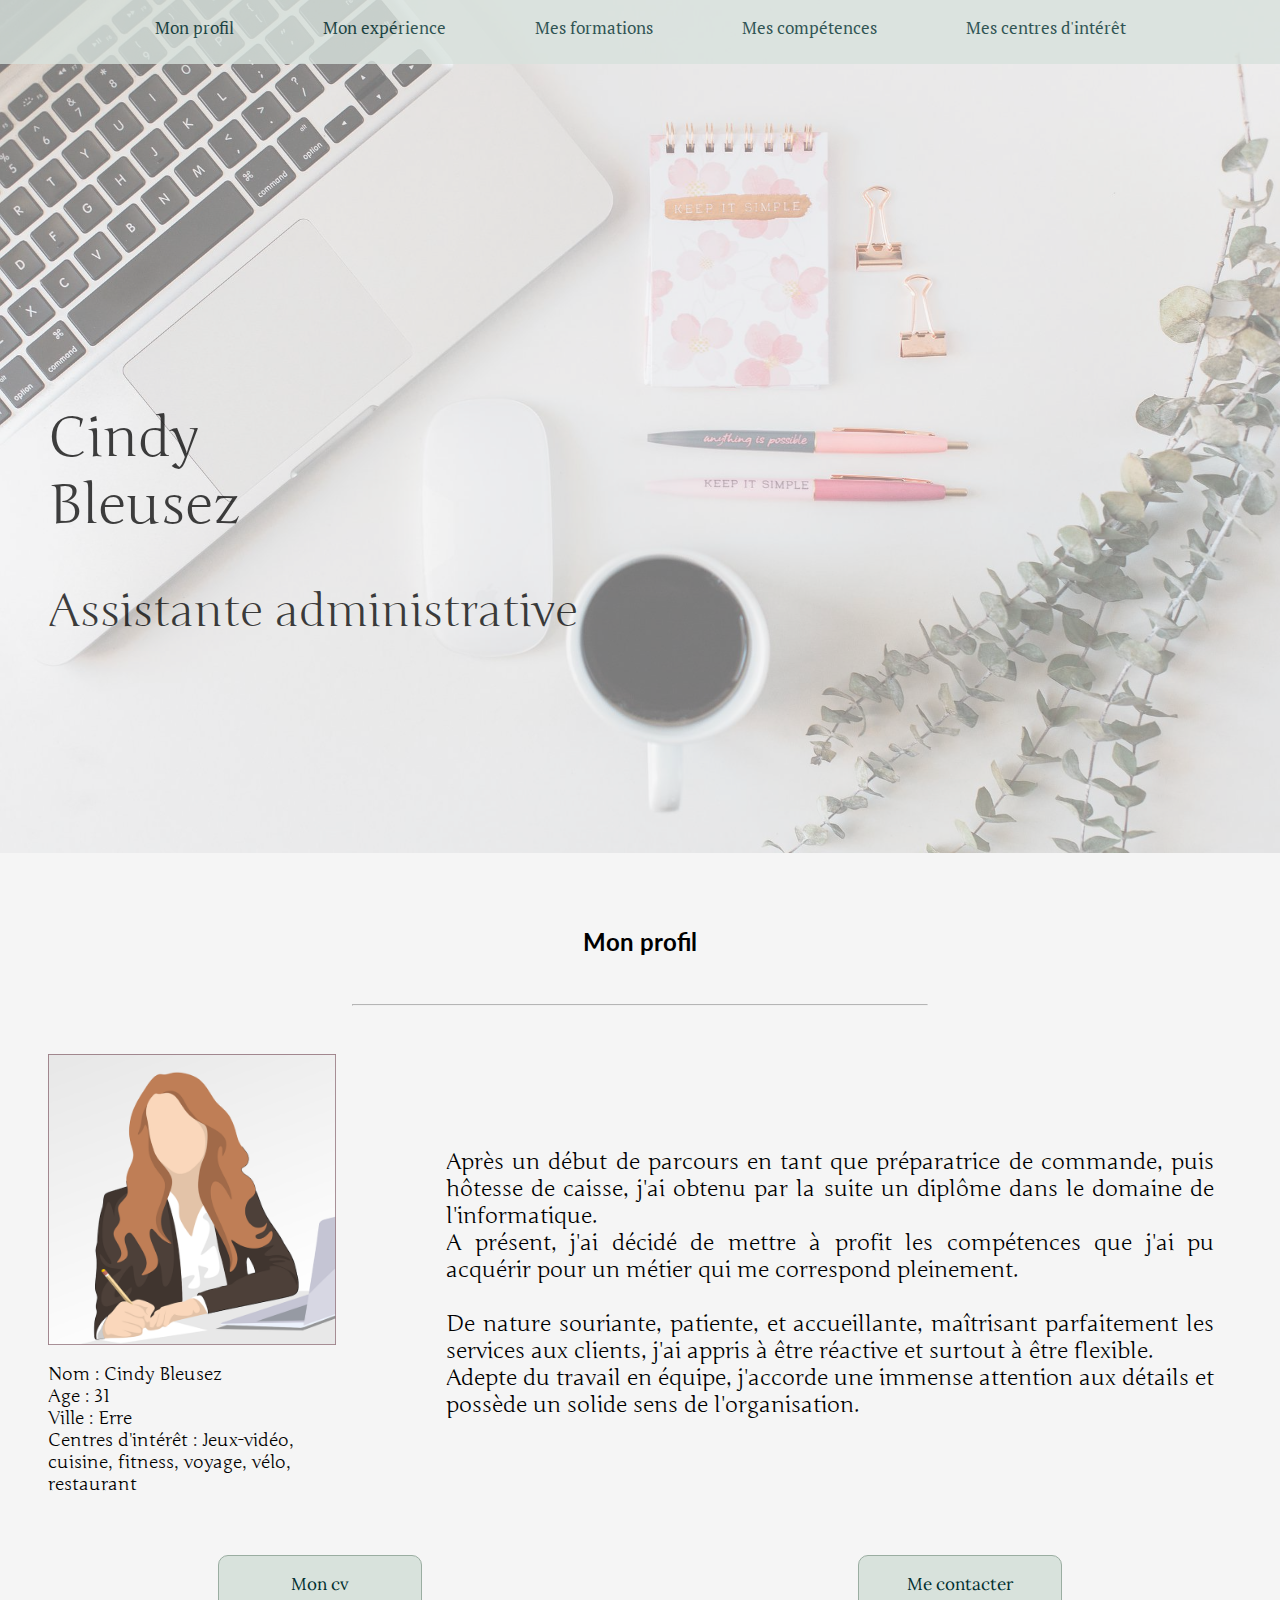
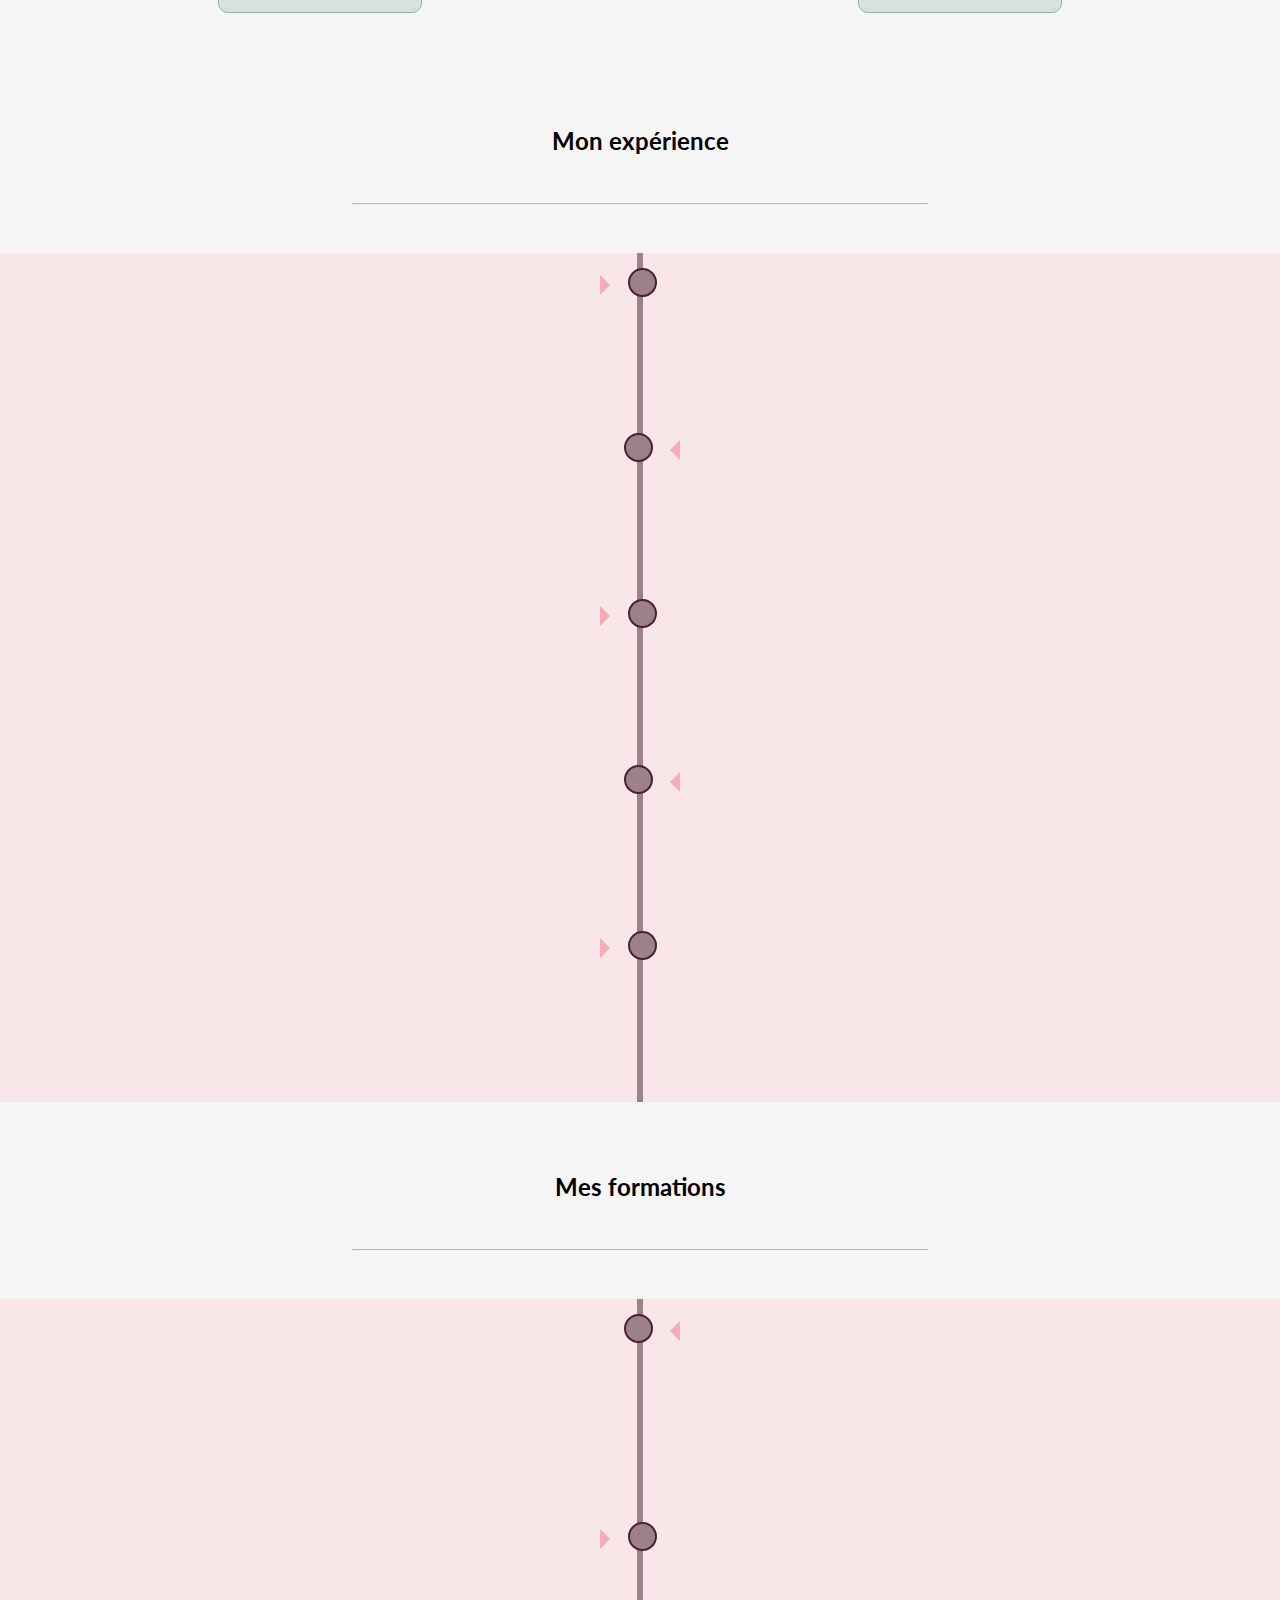
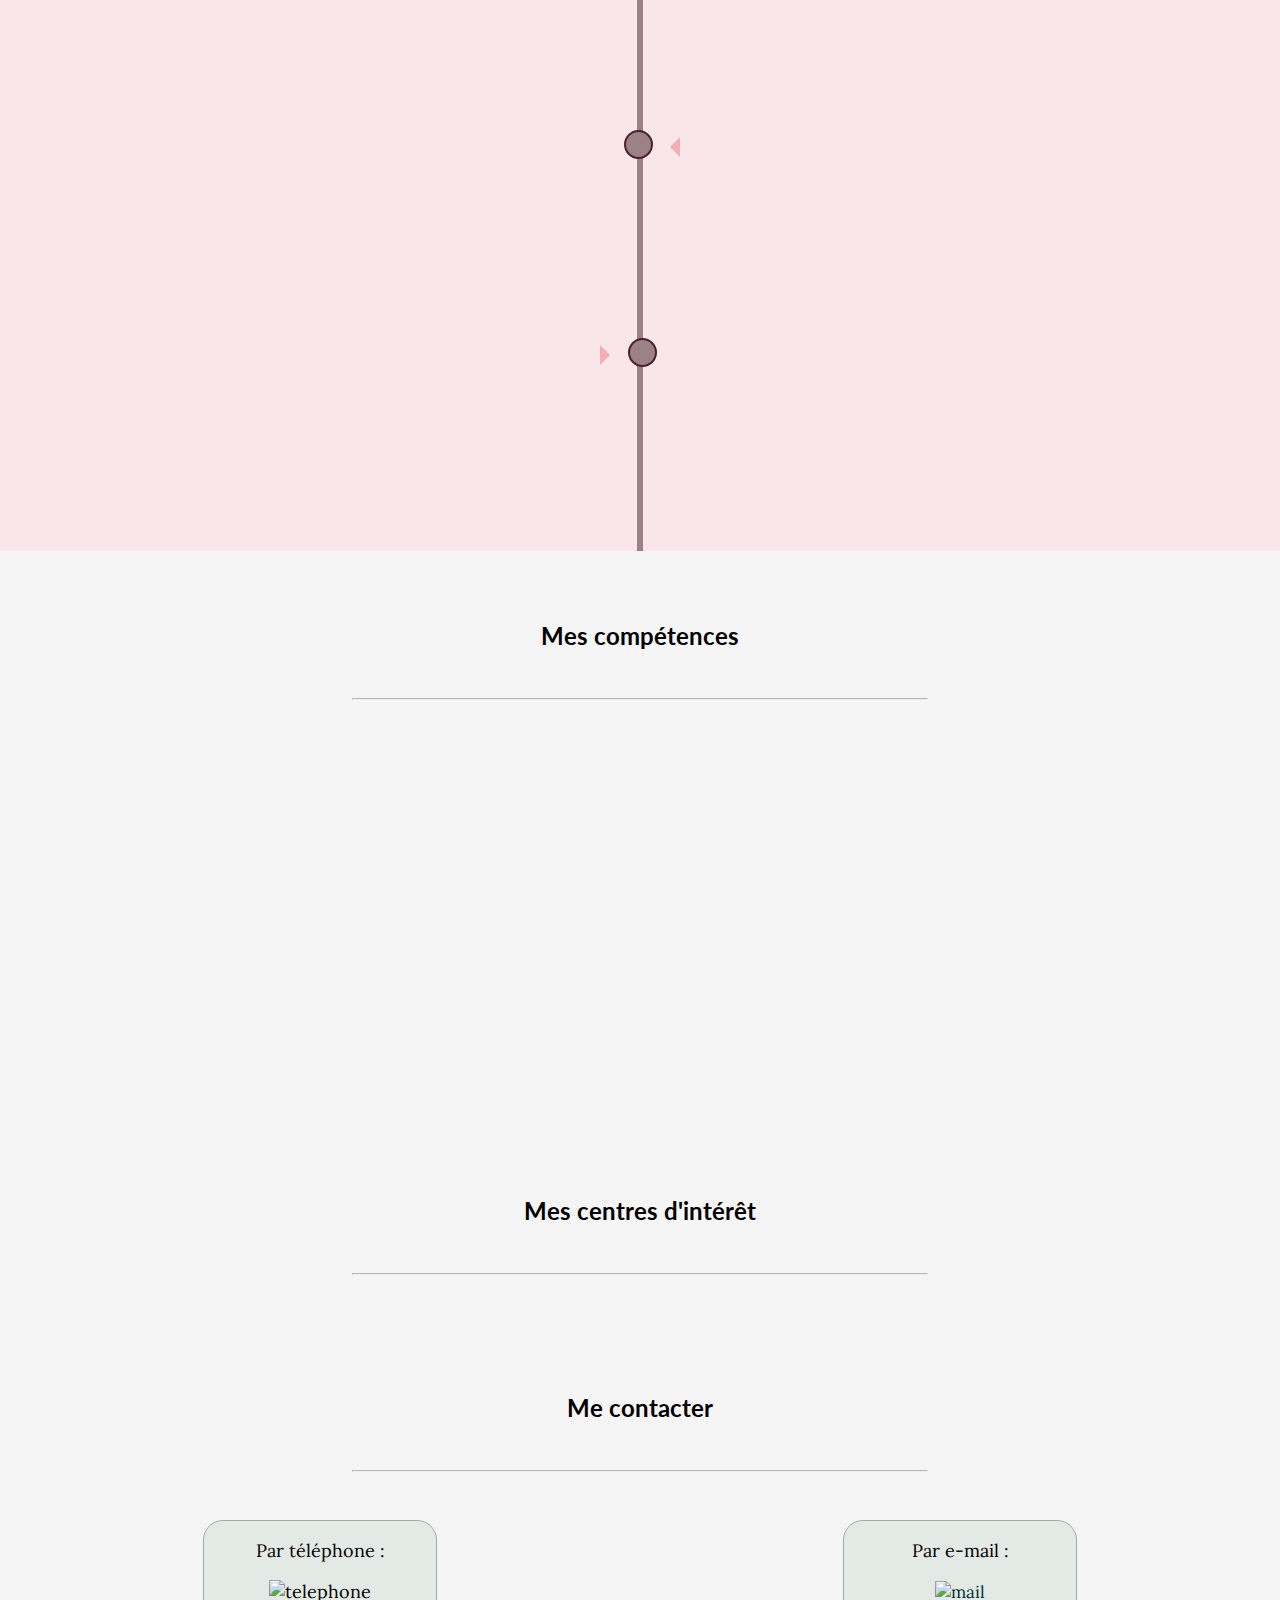
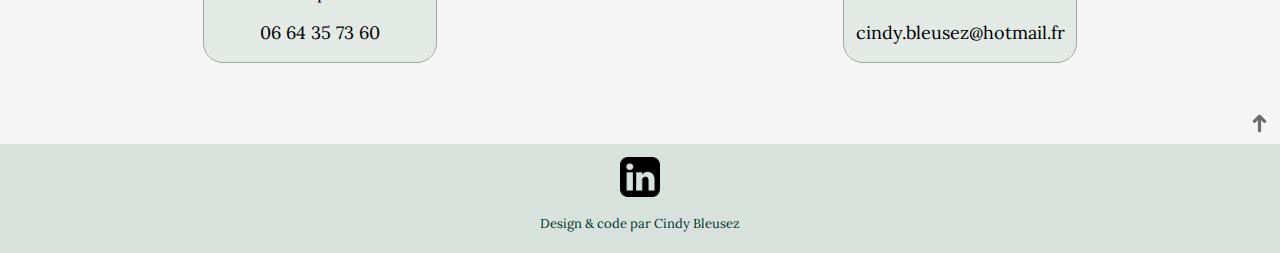
==== commit 644e8a32: "nouveaux éléments2" ====
--- a/index.html
+++ b/index.html
@@ -32,12 +32,11 @@
 
         <div id="nav-bar">
 
-            <a href="#Apropos">A propos</a>
+            <a href="#Apropos">Mon profil</a>
             <a href="#Monexperience">Mon expérience</a>
             <a href="#Mesformations">Mes formations</a>
             <a href="#Mescompetences">Mes compétences</a>
-            <a href="#Mesprojets">Mes projets</a>
-            <a href="#Mecontacter">Contact</a>
+            <a href="#Mesprojets">Mes centres d'intérêt</a>
 
         </div>
 
@@ -60,7 +59,7 @@
 
         <div class="main-txt">
 
-            <h2 id="Apropos">A propos</h2> <br>
+            <h2 id="Apropos">Mon profil</h2> <br>
 
             <hr> <br> <br>
 
@@ -278,38 +277,21 @@
 
         <div class="main-txt">
 
-            <h2 id="Mesprojets">Mes projets</h2> <br>
+            <h2 id="Mesprojets">Mes centres d'intérêt</h2> <br>
 
             <hr> <br> <br>
 
             <div id="projets">
 
-                <div data-aos="flip-left" data-aos-easing="ease-out-cubic" data-aos-duration="1500">
-                    <figure class="snip1585">
-
-                        <img src="img/pattes.png" alt="pattes" />
-
-                        <figcaption>
-                            <h3>Canidogs <span></span></h3>
-                        </figcaption>
-                        <a target="_blank" href="http://canidogs.catherine-wojciechowski.fr/"></a>
-
-                    </figure>
-                </div>
-
-
-                <div data-aos="flip-left" data-aos-easing="ease-out-cubic" data-aos-duration="1500">
-                    <figure class="snip1586">
-
-                        <img src="img/circus.png" alt="circus" />
-
-                        <figcaption>
-                            <h3>Circus Show <span></span></h3>
-                        </figcaption>
-                        <a target="_blank" href="http://circus.catherine-wojciechowski.fr/"></a>
-
-                    </figure>
-                </div>
+                <div >
+                    
+                </div>
+
+
+                <div>
+
+                </div>
+
             </div>
 
         </div>
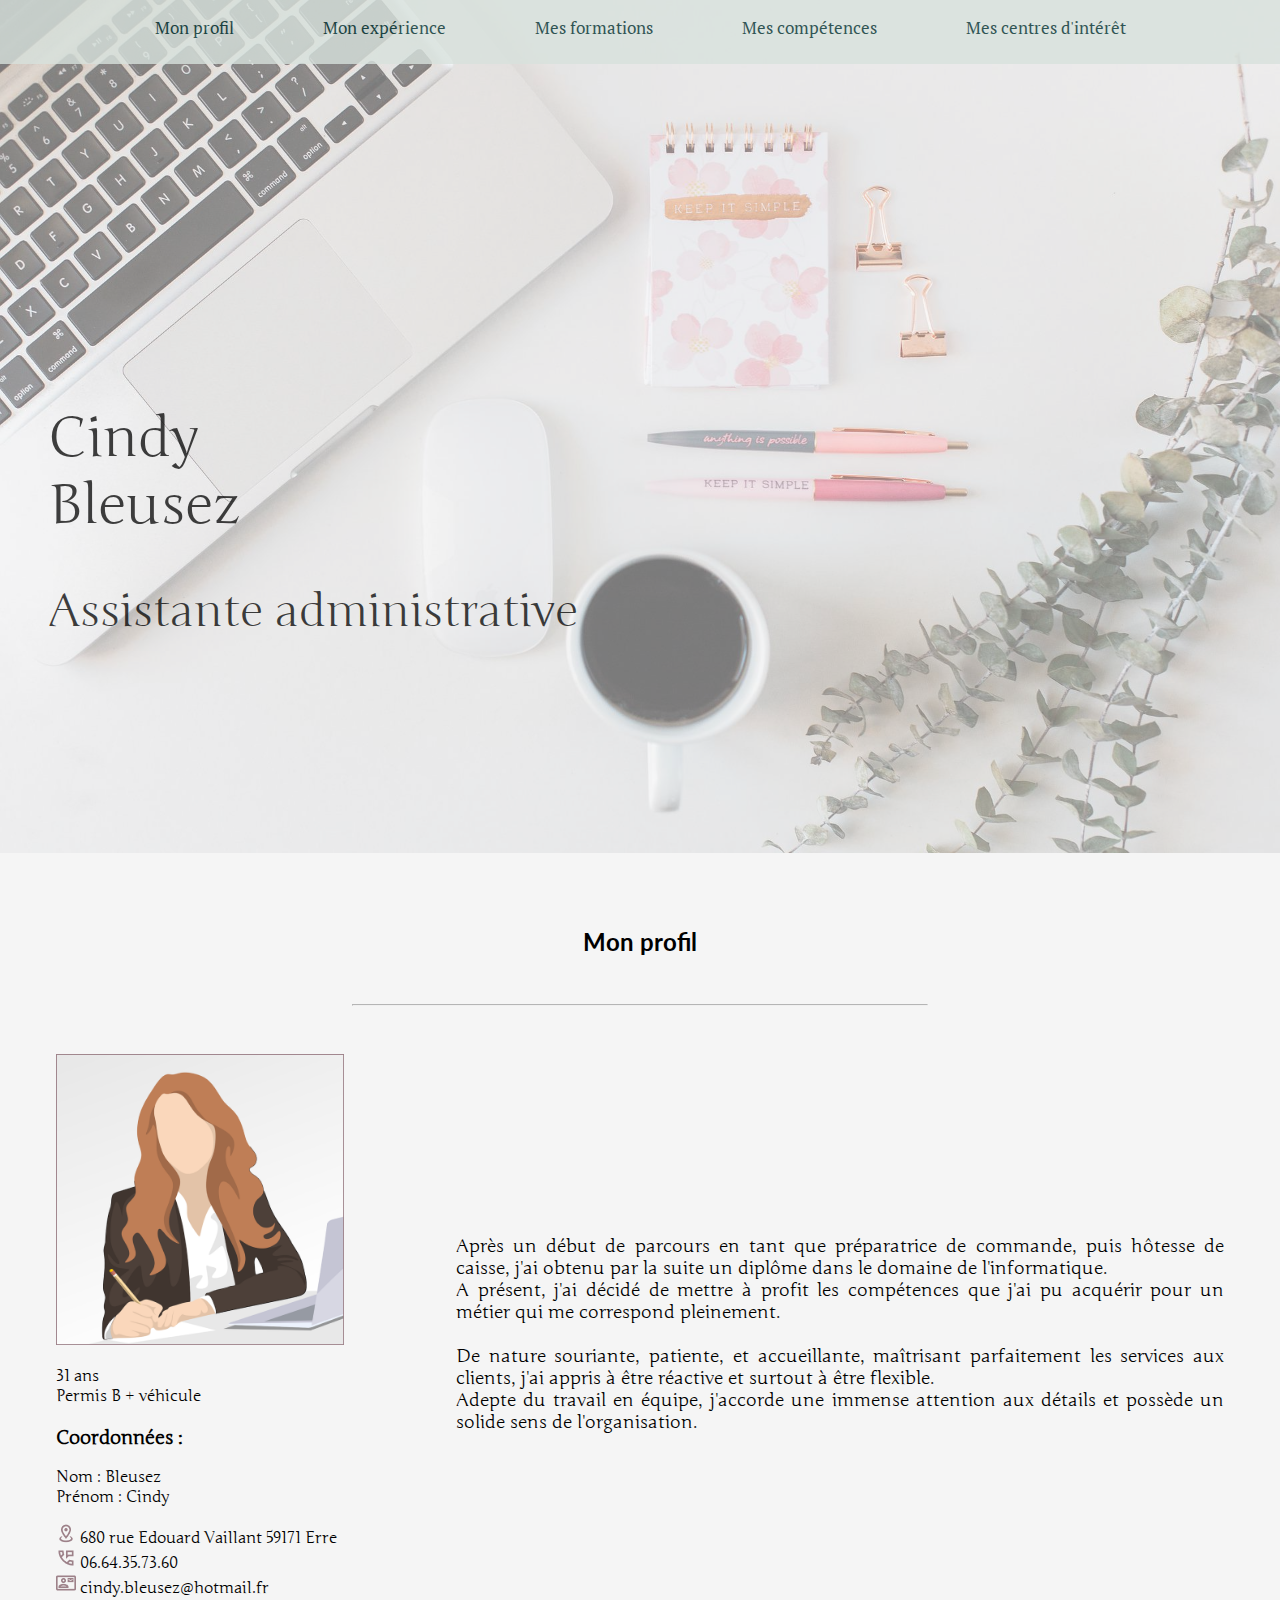
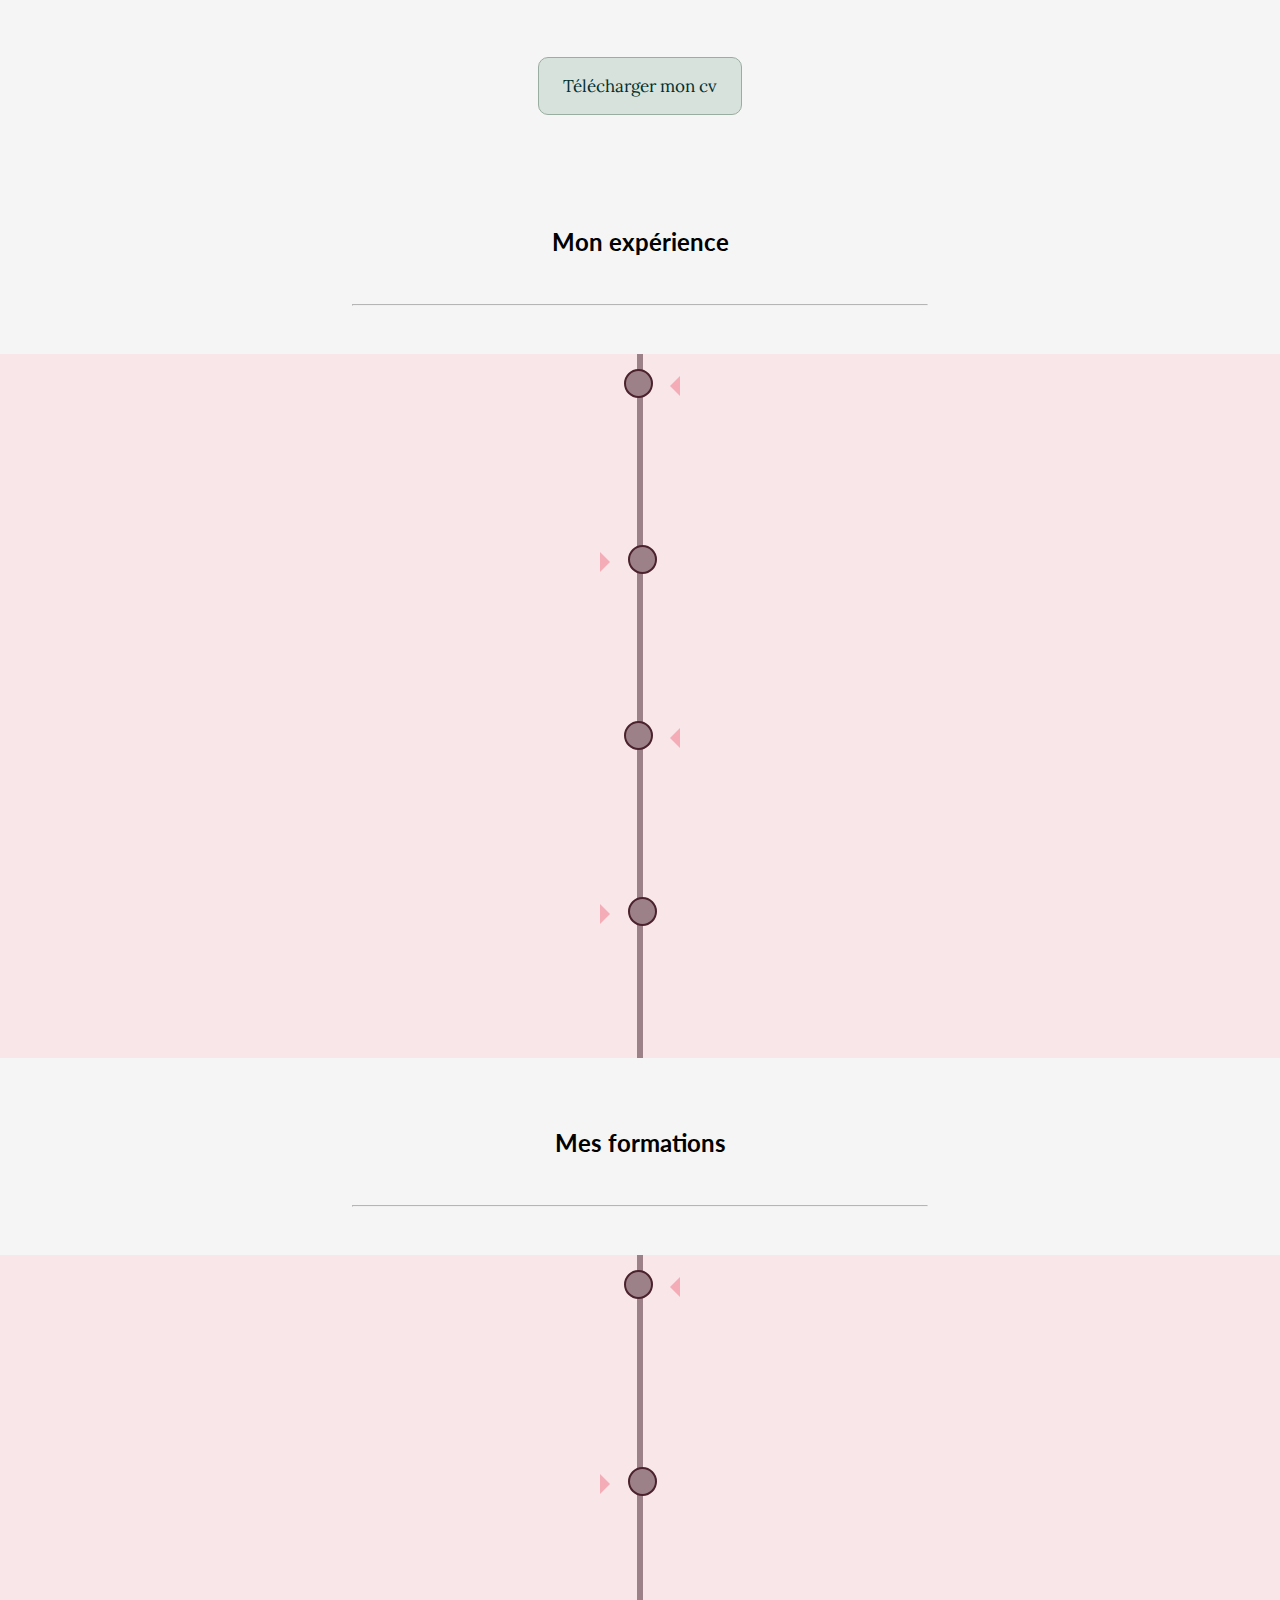
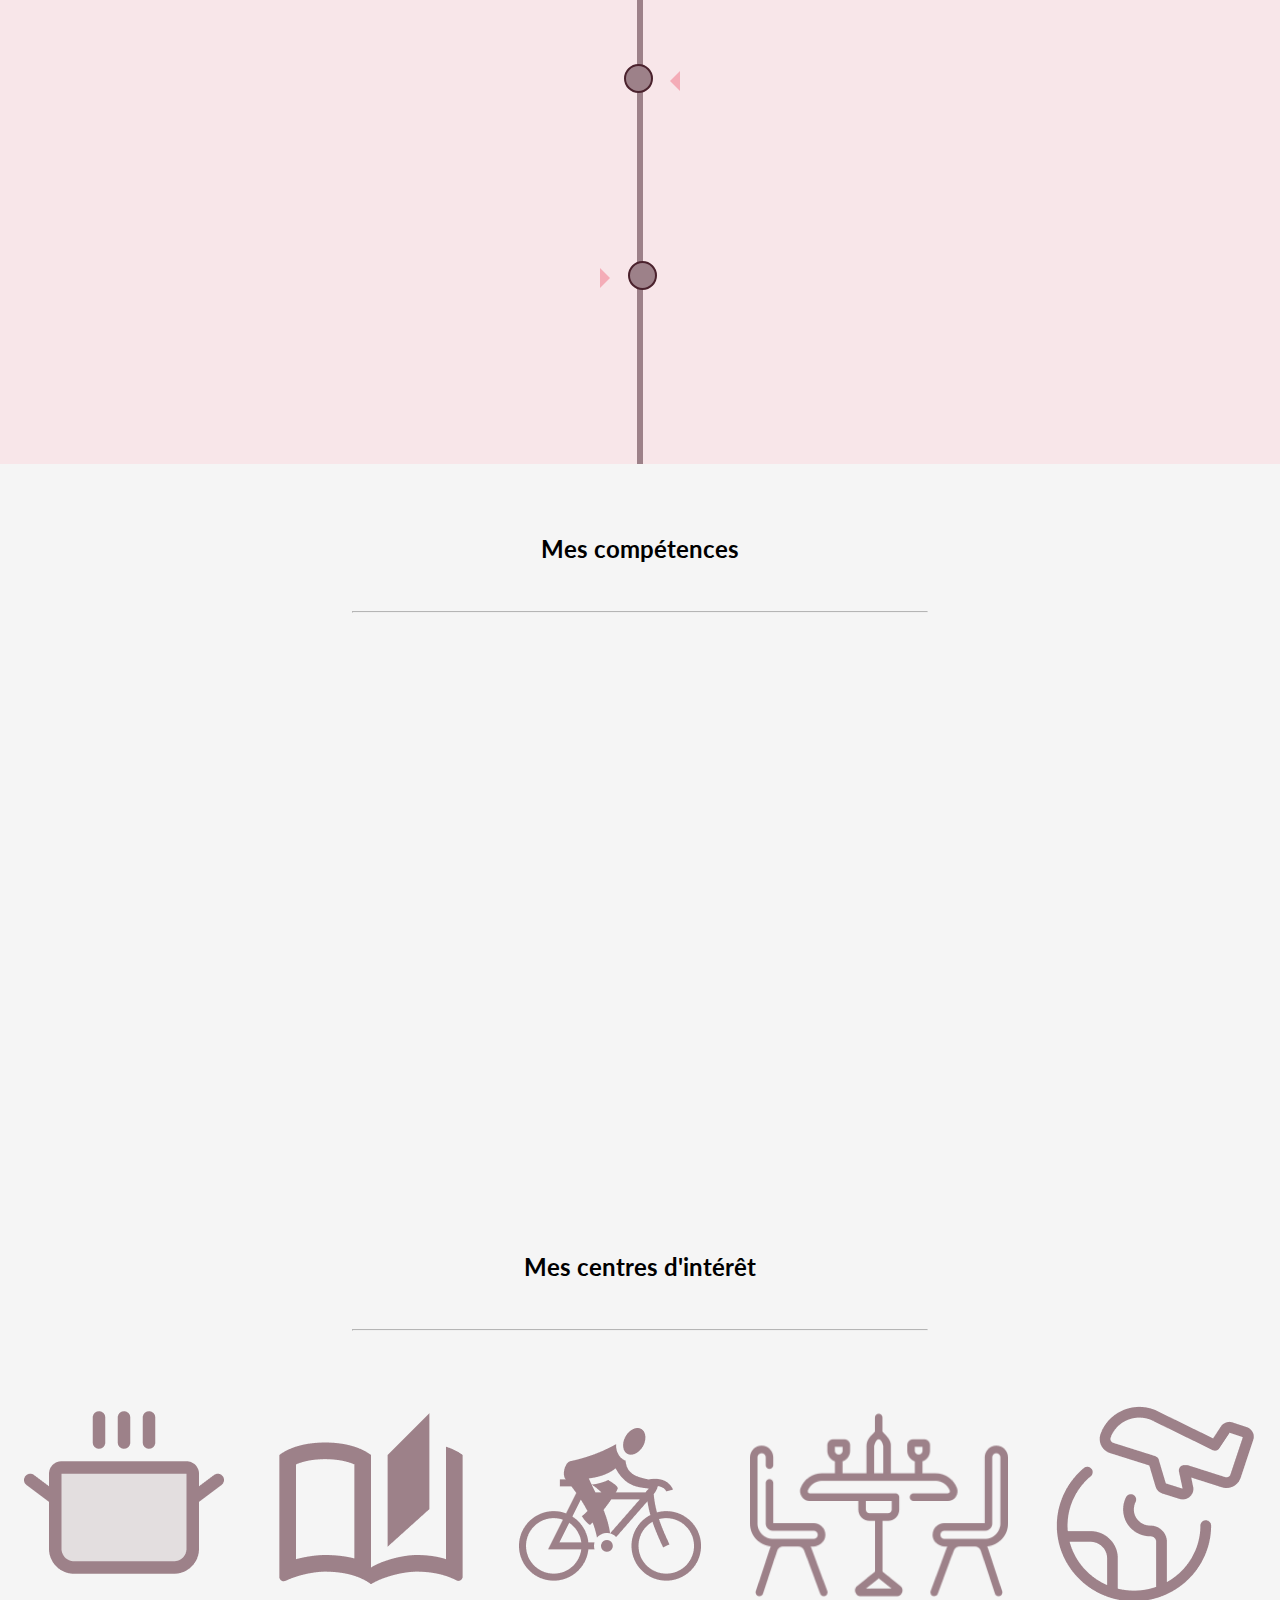
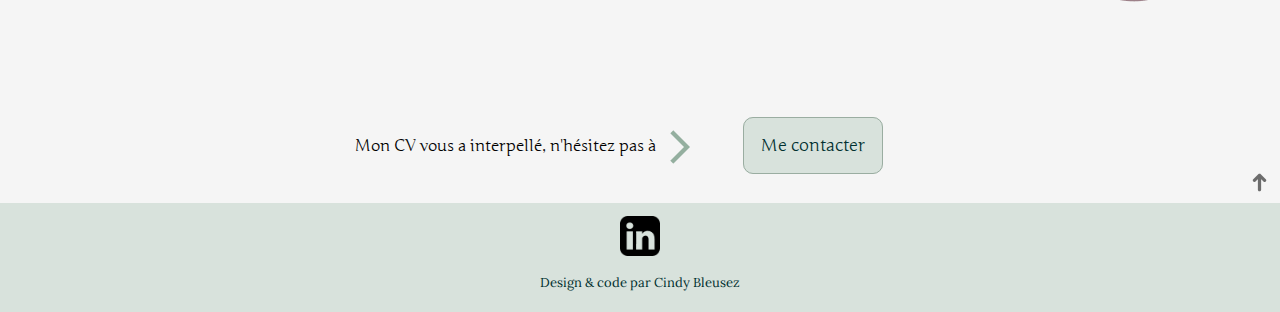
==== commit af476dae: "reste media à faire" ====
--- a/index.html
+++ b/index.html
@@ -32,11 +32,11 @@
 
         <div id="nav-bar">
 
-            <a href="#Apropos">Mon profil</a>
+            <a href="#Monprofil">Mon profil</a>
             <a href="#Monexperience">Mon expérience</a>
             <a href="#Mesformations">Mes formations</a>
             <a href="#Mescompetences">Mes compétences</a>
-            <a href="#Mesprojets">Mes centres d'intérêt</a>
+            <a href="#Mescentresdinteret">Mes centres d'intérêt</a>
 
         </div>
 
@@ -59,7 +59,7 @@
 
         <div class="main-txt">
 
-            <h2 id="Apropos">Mon profil</h2> <br>
+            <h2 id="Monprofil">Mon profil</h2> <br>
 
             <hr> <br> <br>
 
@@ -69,26 +69,36 @@
 
             <div id="description1">
                 <img id="femme" src="img/femme.png" alt="femme">
-                <p id="textdescription1">Nom : Cindy Bleusez <br> Age : 31 <br> Ville : Erre <br> Centres d'intérêt :
-                    Jeux-vidéo, <br> cuisine,
-                    fitness, voyage, vélo, <br> restaurant
+                <p> 31 ans <br>
+                    Permis B + véhicule
+                <h3> Coordonnées : </h3>
+                Nom : Bleusez <br>
+                Prénom : Cindy </p>
+
+                <p>
+                    <!-- icône localisation--> <img class="localisation" src="img/localisation.png" alt="localisation">
+                    680 rue Edouard Vaillant 59171 Erre <br>
+                    <!-- icône numéro de téléphone--> <img class="numerodetelephone" src="img/numerodetelephone.png"
+                        alt="numerodetelephone">
+                    06.64.35.73.60 <br>
+                    <!-- icône adresse mail--> <img class="adressemail" src="img/adressemail.png" alt="adressemail">
+                    cindy.bleusez@hotmail.fr
                 </p>
             </div>
 
-            <p id="textdescription2">Après un début de parcours en tant que préparatrice de commande, 
-                puis hôtesse de caisse, j'ai obtenu par la suite un diplôme dans le domaine de l'informatique. <br> 
-                A présent, j'ai décidé de mettre à profit les compétences que j'ai pu acquérir pour un métier 
-                qui me correspond pleinement. <br><br> De nature souriante, patiente, et accueillante, 
-                maîtrisant parfaitement les services aux clients, j'ai appris à être réactive et surtout à 
-                être flexible. <br> Adepte du travail en équipe, j'accorde une immense attention aux détails et 
+            <p id="textdescription1">Après un début de parcours en tant que préparatrice de commande,
+                puis hôtesse de caisse, j'ai obtenu par la suite un diplôme dans le domaine de l'informatique. <br>
+                A présent, j'ai décidé de mettre à profit les compétences que j'ai pu acquérir pour un métier
+                qui me correspond pleinement. <br><br> De nature souriante, patiente, et accueillante,
+                maîtrisant parfaitement les services aux clients, j'ai appris à être réactive et surtout à
+                être flexible. <br> Adepte du travail en équipe, j'accorde une immense attention aux détails et
                 possède un solide sens de l'organisation. </p>
 
         </div>
 
         <div id="cvcontact">
 
-            <a href="cvpapier/cvcindybleusez2023.pdf" target="_blank" id="cv" class="cvpapier">Mon cv</a>
-            <a href="#ancre" id="contact">Me contacter</a>
+            <a href="cvpapier/cvcindybleusez2023.pdf" target="_blank" id="cv" class="cvpapier">Télécharger mon cv</a>
 
         </div>
 
@@ -102,12 +112,27 @@
 
         <div class="timeline">
 
+            <div class="container right">
+
+                <div data-aos="fade-left">
+                    <div class="content">
+                        <p class="dates">Juin 2021 - Septembre 2021</p>
+                        <p>Employée polyvalente <br>
+                            <strong> Carrefour Contact - Fenain (59)</strong>
+                        </p>
+                    </div>
+                </div>
+
+            </div>
+
             <div class="container left">
 
                 <div data-aos="fade-right">
                     <div class="content">
-                        <h3>Mars 2022 - Avril 2022</h3>
-                        <p>Inetum Lille (59) - stage Développeur Web</p>
+                        <p class="dates">Octobre 2019 - Novembre 2020</p>
+                        <p>Employée polyvalente <br>
+                            <strong>Carrefour Contact - Fenain (59)</strong>
+                        </p>
                     </div>
                 </div>
 
@@ -117,8 +142,10 @@
 
                 <div data-aos="fade-left">
                     <div class="content">
-                        <h3>Juin 2021 - Sept 2021</h3>
-                        <p>Carrefour Contact Fenain (59) - Employée polyvalente </p>
+                        <p class="dates">Avril 2019 - Octobre 2019</p>
+                        <p>Employée polyvalente <br>
+                            <strong> Carrefour Contact - Quend (80) </strong>
+                        </p>
                     </div>
                 </div>
 
@@ -128,19 +155,35 @@
 
                 <div data-aos="fade-right">
                     <div class="content">
-                        <h3>Oct 2019 - Nov 2020</h3>
-                        <p>Carrefour Contact Fenain (59) - Employée polyvalente</p>
-                    </div>
-                </div>
-
-            </div>
+                        <p class="dates">Juillet 2018 - Septembre 2018</p>
+                        <p> Préparatrice de commandes <br>
+                            <strong>New Vogue Logistique - Sars-et-Rosières (59)</strong>
+                        </p>
+                    </div>
+                </div>
+
+            </div>
+
+        </div>
+
+        <div class="main-txt">
+
+            <h2 id="Mesformations">Mes formations</h2> <br>
+
+            <hr> <br> <br>
+
+        </div>
+
+        <div class="timeline">
 
             <div class="container right">
 
                 <div data-aos="fade-left">
                     <div class="content">
-                        <h3>Avril 2019 - Oct 2019</h3>
-                        <p>Carrefour Contact Quend (80) - Employée polyvalente </p>
+                        <p class="dates">Mai 2022 - Décembre 2022</p>
+                        <p>Titre professionnel <br> Concepteur développeur d'applications <br>
+                            <strong>Sofip - Douai (59)</strong>
+                        </p>
                     </div>
                 </div>
 
@@ -150,32 +193,23 @@
 
                 <div data-aos="fade-right">
                     <div class="content">
-                        <h3>Juil 2018 - Sept 2018</h3>
-                        <p>New Vogue logistique Sars-et-Rosières (59) - Préparatrice de commandes</p>
-                    </div>
-                </div>
-
-            </div>
-
-        </div>
-
-        <div class="main-txt">
-
-            <h2 id="Mesformations">Mes formations</h2> <br>
-
-            <hr> <br> <br>
-
-        </div>
-
-        <div class="timeline">
+                        <p class="dates">Septembre 2021 - Avril 2022</p>
+                        <p>Titre professionnel <br> Développeur web et web mobile <br>
+                            <strong>Sofip - Douai (59)</strong>
+                        </p>
+                    </div>
+                </div>
+
+            </div>
 
             <div class="container right">
 
                 <div data-aos="fade-left">
                     <div class="content">
-                        <h3>Mai 2022 - Dec 2022</h3>
-                        <p>Préparation du titre professionnel Concepteur et développeur d'applications <br>
-                            Sofip - Douai (59) </p>
+                        <p class="dates">Octobre 2016 - Juin 2017</p>
+                        <p>DAEU A (diplôme d'accès aux études universitaires) <br> option : littéraire <br>
+                            <strong>Université du Maine - Le Mans (72)</strong>
+                        </p>
                     </div>
                 </div>
 
@@ -185,34 +219,10 @@
 
                 <div data-aos="fade-right">
                     <div class="content">
-                        <h3>Sept 2021 - Avril 2022</h3>
-                        <p>Obtention du titre professionnel Développeur Web et Web mobile <br>
-                            Sofip - Douai (59) </p>
-                    </div>
-                </div>
-
-            </div>
-
-            <div class="container right">
-
-                <div data-aos="fade-left">
-                    <div class="content">
-                        <h3>Oct 2016 - Juin 2017</h3>
-                        <p>Obtention du DAEU A (Diplôme d'Accès aux Etudes Universitaires) option : littéraire <br>
-                            Université du Maine - Le Mans (72)</p>
-                    </div>
-                </div>
-
-            </div>
-
-            <div class="container left">
-
-                <div data-aos="fade-right">
-                    <div class="content">
-                        <h3>Sept 2009 - Juin 2010</h3>
-                        <p>Terminale Sciences et Technologie de la Gestion (S.T.G.) <br>
-                            spécialité Communication et Gestion des Ressources Humaines (C.G.R.H.) <br>
-                            Lycée Louis Pasteur - Somain (59)
+                        <p class="dates">Septembre 2009 - Juin 2010</p>
+                        <p>Terminale sciences et technologies de la gestion (STG) <br>
+                            spécialité communication et gestion des ressources humaines (CGRH) <br>
+                            <strong> Lycée Louis Pasteur - Somain (59)</strong>
                         </p>
                     </div>
                 </div>
@@ -231,102 +241,89 @@
 
         <div id="cartes">
 
-            <div data-aos="fade-up" data-aos-duration="1500">
-                <div class="carte">
+            <div>
+                <div data-aos="fade-up-right" class="carte">
                     <div class="tittlecompetence">
-                        <h3>Front-end</h3>
-                    </div>
-                    <img class="imgcarte" src="img/frontend.png" alt="frontend">
-                    <p>HTML5 <br> CSS3 <br> Javvascript</p>
-
-                </div>
-            </div>
-
-            <div data-aos="fade-up" data-aos-duration="1500">
-                <div class="carte">
+                        <h4>Qualités humaines et linguistiques</h4>
+                    </div>
+
+                    <div class="imagescartes">
+                        <img src="img/accueil.png" alt="accueil">
+                        <img src="img/anglais.png" alt="anglais">
+                    </div>
+
+                    <div>
+                        <p class="textescartes"> <img class="point" src="img/point.png" alt="point"> Sens de l'accueil,
+                            conseil et service client</p>
+                        <p class="textescartes"> <img class="point" src="img/point.png" alt="point"> Pratique
+                            occasionnelle de l'anglais, de niveau A - intermédiaire</p>
+
+                    </div>
+
+                </div>
+            </div>
+
+            <div>
+                <div data-aos="fade-up" class="carte">
                     <div class="tittlecompetence">
-                        <h3>Back-end</h3>
-                    </div>
-                    <img class="imgcarte" src="img/backend.png" alt="backend">
-                    <p>PHP <br> MySQL</p>
-
-                </div>
-            </div>
-
-            <div data-aos="fade-up" data-aos-duration="1500">
-                <div class="carte">
+                        <h4>Qualités numériques</h4>
+                    </div>
+                    <div class="imagescartes">
+                        <img src="img/informatique.png" alt="informatique">
+                        <img src="img/messages.png" alt="messages">
+                        <img src="img/saisie.png" alt="saisie">
+
+                    </div>
+                
+                     <p class="textescartes"> <img class="point" src="img/point.png" alt="point"> Connaissance et maîtrise des outils informatiques et bureautiques</p>   
+                     <p class="textescartes"> <img class="point" src="img/point.png" alt="point"> Gestion des messages électroniques</p>   
+                      <p class="textescartes"> <img class="point" src="img/point.png" alt="point"> Recueil, saisie et gestion de données</p>  
+                    
+
+
+                </div>
+            </div>
+
+            <div>
+                <div data-aos="fade-up-left" class="carte">
                     <div class="tittlecompetence">
-                        <h3>Web-design</h3>
-                    </div>
-                    <img class="imgcarte" src="img/design.png" alt="design">
-                    <p>Figma <br> UI-UX</p>
-                </div>
-            </div>
-
-            <div data-aos="fade-up" data-aos-duration="1500">
-                <div class="carte">
-                    <div class="tittlecompetence">
-                        <h3>Espace de <br> collaboration</h3>
-                    </div>
-                    <img class="imgcarte" src="img/collaboration.png" alt="collaboration">
-                    <p>Github <br> Visual Studio Code</p>
-                </div>
-            </div>
-
-        </div>
-
-        <div class="main-txt">
-
-            <h2 id="Mesprojets">Mes centres d'intérêt</h2> <br>
-
-            <hr> <br> <br>
-
-            <div id="projets">
-
-                <div >
-                    
-                </div>
-
-
-                <div>
-
-                </div>
-
-            </div>
-
-        </div>
-
-        <div class="main-txt">
-
-            <h2 id="Mecontacter">Me contacter</h2> <br>
-
-            <hr> <br> <br>
+                        <h4>Qualité rédactionelle</h4>
+                    </div>
+                    <div class="imagescartes">
+                        <img src="img/courrier.png" alt="courrier">
+                    </div>
+
+                   <p class="textescartes"> <img class="point" src="img/point.png" alt="point">Etablissement et mise en forme de courrier</p> 
+
+                </div>
+            </div>
+
+        </div>
+
+        <div class="main-txt">
+
+            <h2 id="Mescentresdinteret">Mes centres d'intérêt</h2> <br>
+
+            <hr> <br> <br>
+
+            <div id="centresinteret">
+
+                <img src="img/cuisine.png" alt="cuisine">
+                <img src="img/lecture.png" alt="lecture">
+                <img src="img/velo.png" alt="velo">
+                <img src="img/restaurant.png" alt="restaurant">
+                <img src="img/voyages.png" alt="voyages">
+
+            </div> <br> <br> <br><br>
 
         </div>
 
         <div class="mecontacter">
 
-            <div id="contacttel">
-                <p>Par téléphone :</p>
-
-                <div id="iconenum">
-                    <img id="tel" src="img/tel.png" alt="telephone">
-                    <p>06 64 35 73 60</p>
-                </div>
-
-            </div>
-
-            <div id="contactmail">
-                <p>Par e-mail :</p>
-
-                <div id="iconetel">
-                    <a href="mailto:cindy.bleusez@hotmail.fr"><img id="mail" src="img/mail.png" alt="mail"></a>
-                    <p>cindy.bleusez@hotmail.fr</p>
-                </div>
-
-            </div>
-
-        </div> <br><br>
+            <p>Mon CV vous a interpellé, n'hésitez pas à <img id="contactfin" src="img/mecontacter.png" alt="mecontacter"><a
+                    href="mailto:cindy.bleusez@hotmail.fr" id="contact">Me contacter</a></p>
+
+        </div>
 
         <div>
             <a id="ancre" href="#head-img"><img src="img/fleche.png" alt="fleche"></a>
--- a/style.css
+++ b/style.css
@@ -8,6 +8,10 @@
     font-family: 'PT Serif', serif;
     font-family: 'Lato', sans-serif;
     font-family: 'Lora', serif;
+}
+
+p{
+    font-family: 'Junge', serif;
 }
 
 /*Header*/
@@ -90,17 +94,15 @@
 #descriptions{
     display: flex;
     flex-wrap: wrap;
-    justify-content: space-between;
+    justify-content: space-around;
     align-items: center;
+    
+}
+
+#description1{
     text-align: justify;
-}
-
-#description1{
-    display: flex;
-    justify-content: center;
-    align-items: flex-start;
     flex-direction: column;
-    margin-left: 3em;
+    font-family: 'Junge', serif;
 }
 
 #femme{
@@ -109,16 +111,10 @@
 }
 
 #textdescription1{
-    font-family: 'Junge', serif;
-    font-size: 18px;
-}
-
-#textdescription2{
-    max-width: 75%;
-    margin-left: 3em;
-    margin-right: 3em;
+    width: 60%;
     font-size: 23px;
     font-family: 'Junge', serif;
+    text-align: justify;
 }
 
 #cvcontact{
@@ -130,15 +126,6 @@
 }
 
 #cv{
-    width: 12em;
-    padding: 1em;
-    height: auto;
-    background-color: rgba(216, 226, 220, 1);
-    border: 1px solid rgba(154, 173, 161, 1);
-    border-radius: 10px;
-}
-
-#contact{
     width: 12em;
     padding: 1em;
     height: auto;
@@ -154,12 +141,7 @@
     text-decoration: none;
 }
 
-#contact:hover{
-    background-color: rgba(154, 173, 161, 1);
-    color: rgb(2, 44, 17);
-    border: 1px solid rgb(16, 65, 34);
-    text-decoration: none;
-}
+
 
     /*Mon expérience*/
 
@@ -275,319 +257,87 @@
     border-radius: 6px;
 }
 
+.dates{
+    font-weight: bolder;
+}
+
     /*Mes compétences*/
 
 #cartes{
     font-family: 'Junge', serif;
-    font-size: 18px;
     display: flex;
     flex-wrap: wrap;
     justify-content: space-around;
-    align-items: center;
-    text-align: center;
 }
 
 .carte{
     display: flex;
-    justify-content: space-between;
-    align-items: center;
+    justify-content: space-around;
     flex-direction: column;
     width: auto;
+    height: auto;
     color: rgb(37, 1, 7);
-    margin: 0;
-    padding: 0;
-    height: 21em;
     background-color: rgba(255, 202, 212, 0.5);
     border-radius: 10px;
 }
 
 .tittlecompetence{
-    width: 11em;
     background-color: rgba(157, 129, 137, 1);
-    border: 1px solid rgba(157, 129, 137, 1);
     border-radius: 10px 10px 0px 0px ;
 }
 
-.imgcarte{
-    width: 8em;
-    height: auto;
-}
-
-    /*Mes projets*/
-
-        /*Projet 1*/
-#projets{
-    display: flex;
-    justify-content: space-around;
+.imagescartes{
+    display: flex;
+    justify-content: space-around;
+}
+
+.textescartes{
+    font-size: 15px;
+    padding: 1em;
+}
+
+.point{
+    width: 20px;
+}
+
+h4{
+    text-align: center;
+}
+
+    /*Mes centres d'intérêt*/
+
+#centresinteret{
+    display: flex;
     align-items: center;
-    width: auto;
-}
-
-.snip1585{
-    background-color: rgba(244, 172, 183, 0.3);
-    border: 1px solid rgb(56, 4, 13) ;
-    border-radius: 10px;
-    color: rgb(56, 4, 13);
-    display: inline-block;
-    font-family: 'Lora', serif;
-    font-size: 28px;
-    margin: 10px;
-    max-width: 315px;
-    min-width: 230px;
-    overflow: hidden;
-    position: relative;
-    text-align: center;
-    width: 100%;
-}
-
-.snip1585 *{
-    -webkit-box-sizing: border-box;
-    box-sizing: border-box;
-    -webkit-transition: all 0.45s ease;
-    transition: all 0.45s ease;
-}
-
-.snip1585:before, .snip1585:after{
-    background-color: rgba(244, 172, 183, 0.4);
-    border-top: 50px solid rgba(157, 129, 137, 0.9);
-    border-bottom: 50px solid rgba(157, 129, 137, 0.9);
-    position: absolute;
-    top: 0;
-    bottom: 0;
-    left: 0;
-    right: 0;
-    content: '';
-    -webkit-transition: all 0.3s ease;
-    transition: all 0.3s ease;
-    z-index: 1;
-    opacity: 0;
-}
-
-.snip1585:before{
-    -webkit-transform: scaleY(2);
-    transform: scaleY(2);
-}
-
-.snip1585:after{
-    -webkit-transform: scaleY(2);
-    transform: scaleY(2);
-}
-
-.snip1585 img{
-    vertical-align: top;
-    max-width: 100%;
-    backface-visibility: hidden;
-}
-
-.snip1585 figcaption{
-    position: absolute;
-    top: 0;
-    bottom: 0;
-    left: 0;
-    right: 0;
-    align-items: center;
-    z-index: 1;
-    display: flex;
-    flex-direction: column;
-    justify-content: center;
-    line-height: 1.1em;
-    opacity: 0;
-    z-index: 2;
-    -webkit-transition-delay: 0s;
-    transition-delay: 0s;
-}
-
-.snip1585 h3{
-    font-size: 1em;
-    font-weight: 400;
-    letter-spacing: 1px;
-    margin: 0;
-    text-transform: uppercase;
-}
-
-.snip1585 h3 span{
-    display: block;
-    font-weight: 800;
-}
-
-.snip1585 a{
-    position: absolute;
-    top: 0;
-    bottom: 0;
-    left: 0;
-    right: 0;
-    z-index: 3;
-}
-
-.snip1585:hover > img, .snip1585.hover > img{
-    opacity: 0.7;
-}
-
-.snip1585:hover:before, .snip1585.hover:before, .snip1585:hover:after, .snip1585.hover:after{
-    -webkit-transform: scale(1);
-    transform: scale(1);
-    opacity: 1;
-}
-
-.snip1585:hover figcaption, .snip1585.hover figcaption{
-    opacity: 1;
-    -webkit-transition-delay: 0.1s;
-    transition-delay: 0.1s;
-}
-        /*Projet 2*/
-
-.snip1586{
-    background-color: rgba(244, 172, 183, 0.3);
-    border: 1px solid rgb(56, 4, 13) ;
-    border-radius: 10px;
-    color: rgb(56, 4, 13);
-    display: inline-block;
-    font-family: 'Lora', serif;
-    font-size: 28px;
-    margin: 10px;
-    max-width: 315px;
-    min-width: 230px;
-    overflow: hidden;
-    position: relative;
-    text-align: center;
-    width: 100%;
-}
-
-.snip1586 *{
-    -webkit-box-sizing: border-box;
-    box-sizing: border-box;
-    -webkit-transition: all 0.45s ease;
-    transition: all 0.45s ease;
-}
-
-.snip1586:before, .snip1586:after{
-    background-color: rgba(244, 172, 183, 0.4);
-    border-top: 50px solid rgba(157, 129, 137, 0.9);
-    border-bottom: 50px solid rgba(157, 129, 137, 0.9);
-    position: absolute;
-    top: 0;
-    bottom: 0;
-    left: 0;
-    right: 0;
-    content: '';
-    -webkit-transition: all 0.3s ease;
-    transition: all 0.3s ease;
-    z-index: 1;
-    opacity: 0;
-}
-
-.snip1586:before{
-    -webkit-transform: scaleY(2);
-    transform: scaleY(2);
-}
-
-.snip1586:after{
-    -webkit-transform: scaleY(2);
-    transform: scaleY(2);
-}
-
-.snip1586 img{
-    vertical-align: top;
-    max-width: 100%;
-    backface-visibility: hidden;
-}
-
-.snip1586 figcaption{
-    position: absolute;
-    top: 0;
-    bottom: 0;
-    left: 0;
-    right: 0;
-    align-items: center;
-    z-index: 1;
-    display: flex;
-    flex-direction: column;
-    justify-content: center;
-    line-height: 1.1em;
-    opacity: 0;
-    z-index: 2;
-    -webkit-transition-delay: 0s;
-    transition-delay: 0s;
-}
-
-.snip1586 h3{
-    font-size: 1em;
-    font-weight: 400;
-    letter-spacing: 1px;
-    margin: 0;
-    text-transform: uppercase;
-}
-
-.snip1586 h3 span{
-    display: block;
-    font-weight: 800;
-}
-
-.snip1586 a{
-    position: absolute;
-    top: 0;
-    bottom: 0;
-    left: 0;
-    right: 0;
-    z-index: 3;
-}
-
-.snip1586:hover > img, .snip1586.hover > img{
-    opacity: 0.7;
-}
-
-.snip1586:hover:before, .snip1586.hover:before, .snip1586:hover:after, .snip1586.hover:after{
-    -webkit-transform: scale(1);
-    transform: scale(1);
-    opacity: 1;
-}
-
-.snip1586:hover figcaption, .snip1586.hover figcaption{
-    opacity: 1;
-    -webkit-transition-delay: 0.1s;
-    transition-delay: 0.1s;
-}
+    justify-content: space-around;
+}
+
 
     /*Me contacter*/
 
-        /*Téléphone*/
-
-.mecontacter{
-    display: flex;
-    justify-content: space-around;
-    align-items: center;
-    font-family: 'Lora', serif;
-}
-
-#contacttel{
-    width: 13em;
-    height: auto;
-    background-color: rgba(216, 226, 220, 0.65);
-    border: 1px solid rgba(154, 173, 161, 1);
-    border-radius: 20px;
-    font-size: 18px;
-    text-align: center;
-}
-
-#tel{
-    width: auto;
-    height: 25px;
-}
-
-#contactmail{
-    width: 13em;
-    height: auto;
-    background-color: rgba(216, 226, 220, 0.65);
-    border: 1px solid rgba(154, 173, 161, 1);
-    border-radius: 20px;
-    font-size: 18px;
-    text-align: center;
-}
-
-#mail{
-    width: auto;
-    height: 25px;
-}
+    .mecontacter{
+        text-align: center;
+        
+    }
+
+    #contactfin{
+        margin-bottom: -1em;
+    }
+
+    #contact{
+        width: 12em;
+        padding: 1em;
+        height: auto;
+        background-color: rgba(216, 226, 220, 1);
+        border: 1px solid rgba(154, 173, 161, 1);
+        border-radius: 10px;
+    }
+    #contact:hover{
+        background-color: rgba(154, 173, 161, 1);
+        color: rgb(2, 44, 17);
+        border: 1px solid rgb(16, 65, 34);
+        text-decoration: none;
+    }
 
     /*Ancre*/
 
@@ -620,4 +370,5 @@
 
 #textfoot{
     font-size: 13px;
+    font-family: 'Lora', serif;
 }